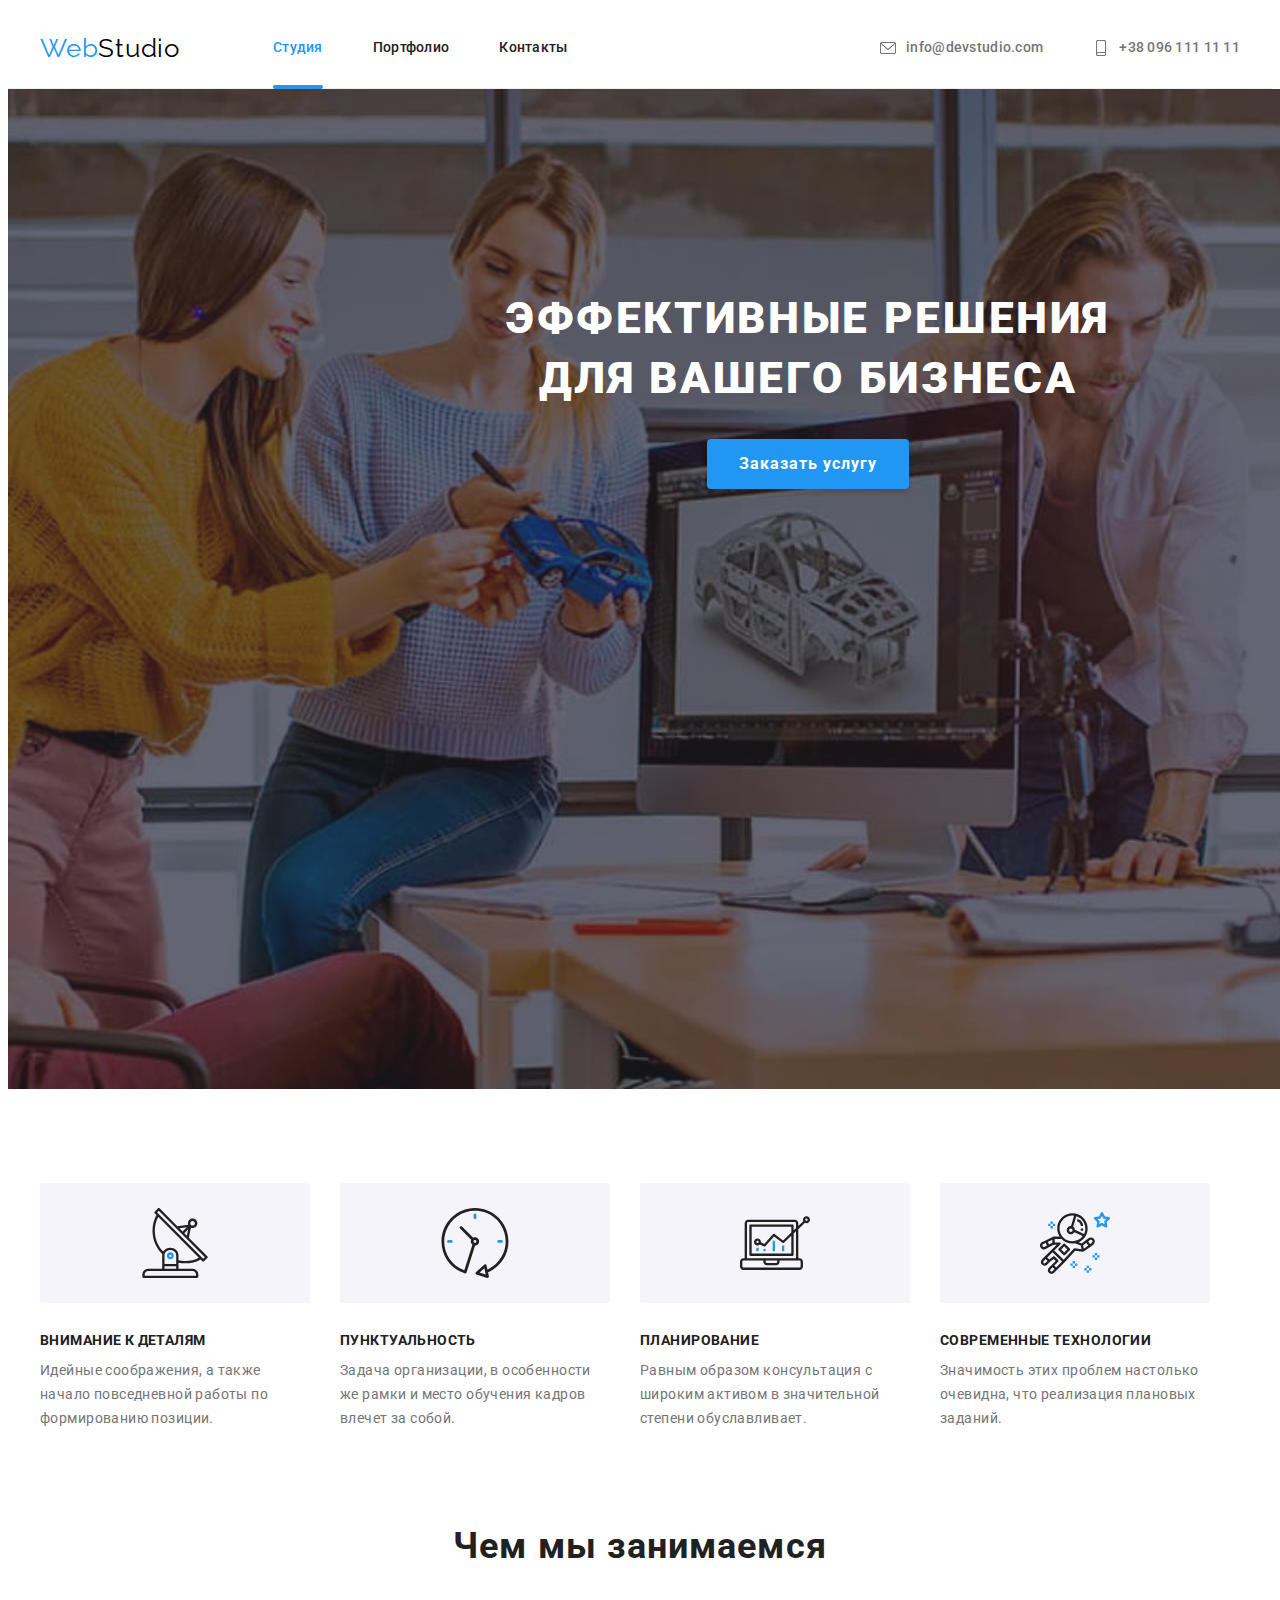
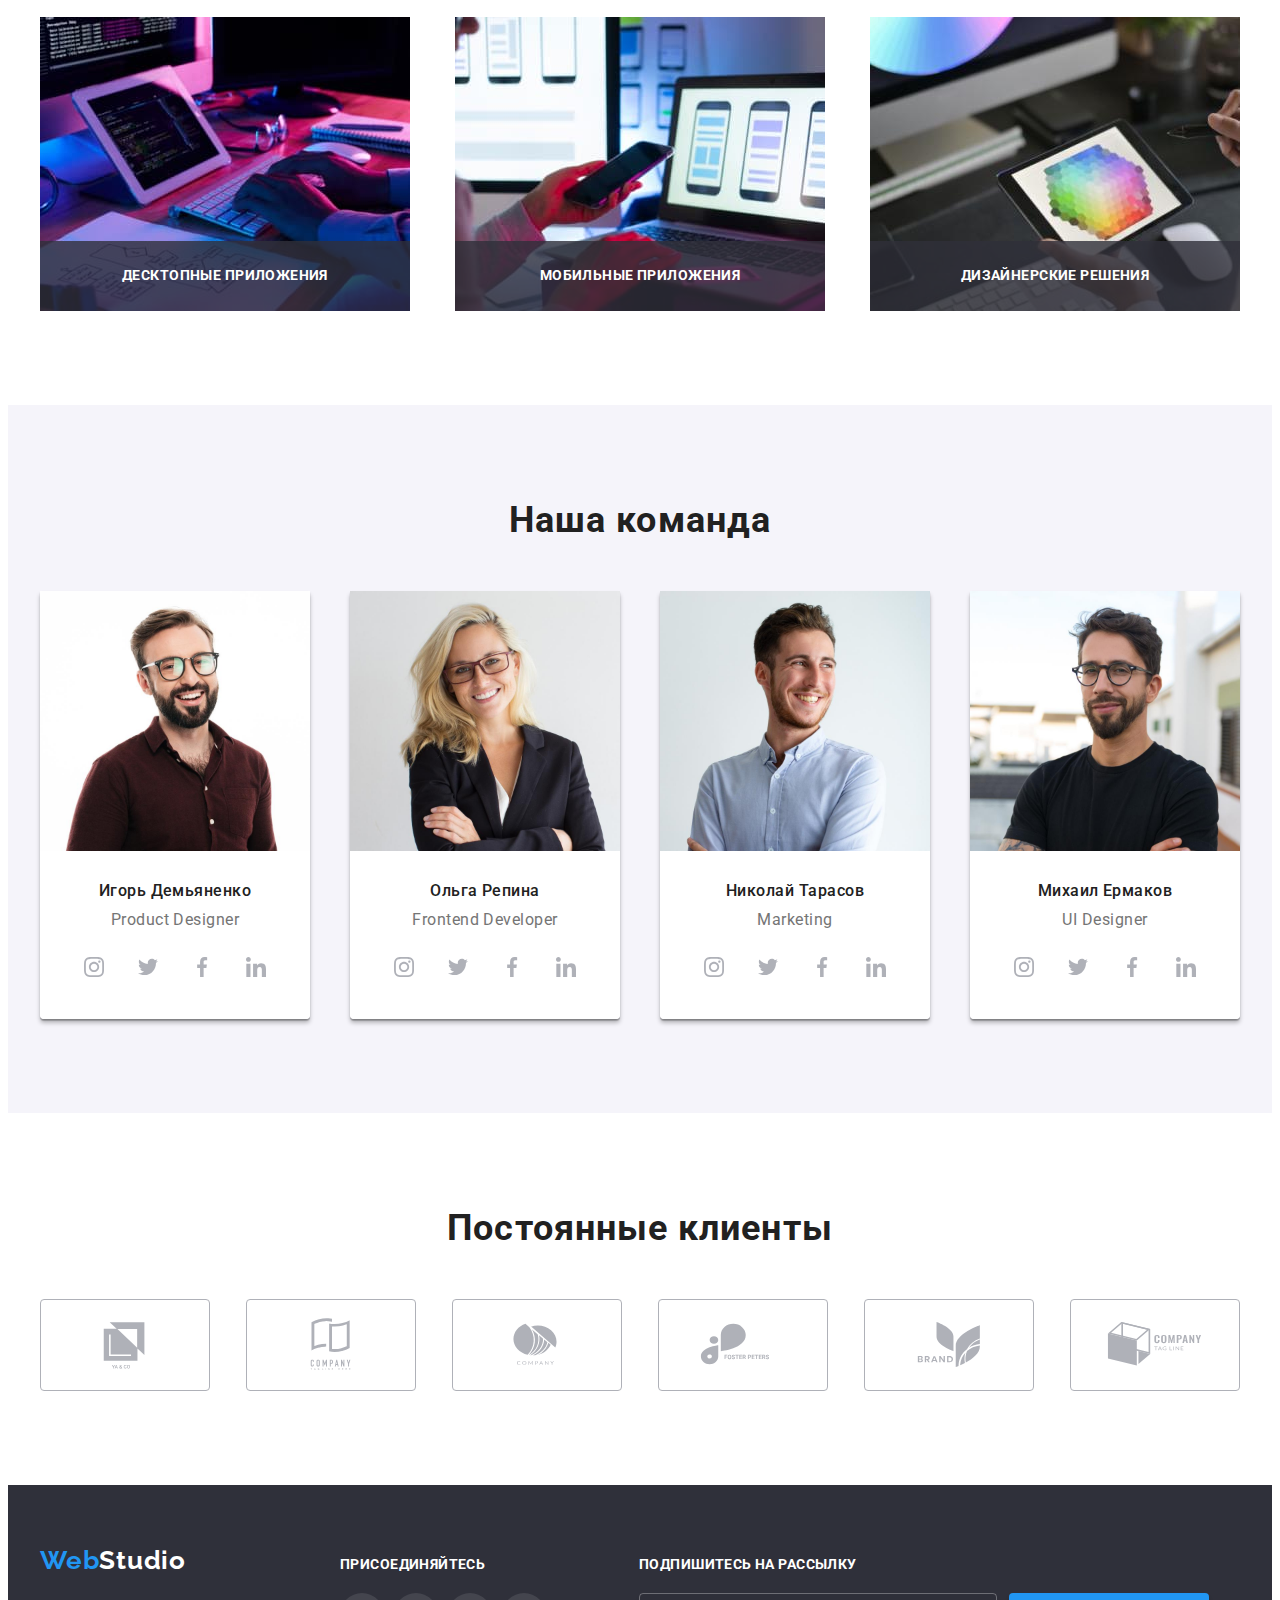
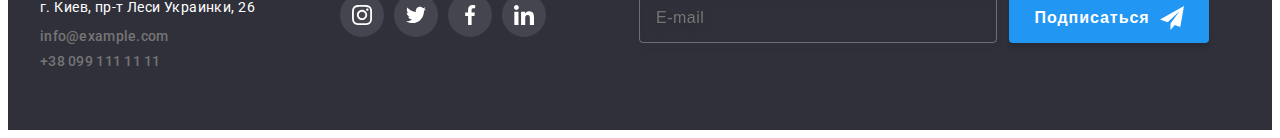
==== index.html @ f8061759 "додає БЕМ у модальне вікно" ====
<!DOCTYPE html>
<html lang="ru">

<head>
    <meta charset="UTF-8">
    <meta http-equiv="X-UA-Compatible" content="IE=edge">
    <meta name="viewport" content="width=device-width, initial-scale=1.0">
    <link rel="preconnect" href="https://fonts.googleapis.com">
    <link rel="preconnect" href="https://fonts.gstatic.com" crossorigin>
    <link
        href="https://fonts.googleapis.com/css2?family=Raleway:wght@700&family=Roboto:wght@400;500;700;900&display=swap"
        rel="stylesheet">
    <link rel="stylesheet" href="https://cdnjs.cloudflare.com/ajax/libs/modern-normalize/1.1.0/modern-normalize.min.css"
        integrity="sha512-wpPYUAdjBVSE4KJnH1VR1HeZfpl1ub8YT/NKx4PuQ5NmX2tKuGu6U/JRp5y+Y8XG2tV+wKQpNHVUX03MfMFn9Q=="
        crossorigin="anonymous" referrerpolicy="no-referrer" />
    <title>WebStudio</title>
    <link rel="stylesheet" href="./css/styles.css">
</head>

<body>
    <!-- header -->

    <header class="header">
        <div class="container header-menu">
            <a class="header__logo logo link" href="./index.html" lang="en"> <span class="header__logo-part">Web</span>Studio</a>
            <nav class="header-navigation">
                <ul class="header-navigation__list list">
                    <li class="header-navigation__item"><a class="link header-navigation__link header-navigation__curent" href="./index.html">Студия</a></li>
                    <li class="header-navigation__item"><a class="link header-navigation__link" href="./portfolio.html">Портфолио</a></li>
                    <li class="header-navigation__item"><a class="link header-navigation__link" href="">Контакты</a></li>
                </ul>
            </nav>
            <ul class="contacts list">
                <li class="header-navigation__item">
                    <a class="link contacts__number" href="mailto:info@devstudio.com">
                        <svg class="contacts__icon" width="16" height="12">
                            <use href="./images/icons/symbol-defs.svg#icon-envelope"></use>
                        </svg>
                        info@devstudio.com
                    </a>

                </li>
                <li class="header-navigation__item">
                    <a class="link contacts__number" href="tel:+380961111111">
                        <svg class="contacts__icon" width="16" height="26">
                            <use href="./images/icons/symbol-defs.svg#icon-smartphone"></use>
                        </svg>
                        +38 096 111 11 11
                    </a>
                </li>
            </ul>
        </div>
    </header>

    <!-- Main section -->

    <main>
        <section class="solutions">
            <div class="container">
                <h1 class="main-title">Эффективные решения для вашего бизнеса</h1>
                <button type="button" class="main-btn" data-modal-open>Заказать услугу</button>
            </div>
        </section>

        <!-- Advantages -->

        <section class="advantages section">
            <div class="container">
                <h2 class="visually-hidden">Наши преимущества</h2>
                <ul class="list advantages-list"">
                    <li class=" advantage-item">
                    <div class="icon-space">
                        <svg class="advantage-icon" width="70" height="70">
                            <use href="./images/icons/symbol-defs.svg#icon-antenna"></use>
                        </svg>
                    </div>
                    <h3 class="advantage-title">Внимание к деталям</h3>
                    <p class="advantage-text">Идейные соображения, а также начало повседневной работы по формированию
                        позиции.</p>
                    </li>
                    <li class="advantage-item">
                        <div class="icon-space">
                            <svg class="advantage-icon" width="70" height="70">
                                <use href="./images/icons/symbol-defs.svg#icon-clock"></use>
                            </svg>
                        </div>
                        <h3 class="advantage-title">Пунктуальность</h3>
                        <p class="advantage-text">Задача организации, в особенности же рамки и место обучения кадров
                            влечет за собой.</p>
                    </li>
                    <li class="advantage-item">
                        <div class="icon-space">
                            <svg class="advantage-icon" width="70" height="70">
                                <use href="./images/icons/symbol-defs.svg#icon-diagram"></use>
                            </svg>
                        </div>
                        <h3 class="advantage-title">Планирование</h3>
                        <p class="advantage-text">Равным образом консультация с широким активом в значительной степени
                            обуславливает.</p>
                    </li>
                    <li class="advantage-item">
                        <div class="icon-space">
                            <svg class="advantage-icon" width="70" height="70">
                                <use href="./images/icons/symbol-defs.svg#icon-astronaut"></use>
                            </svg>
                        </div>
                        <h3 class="advantage-title">Современные технологии</h3>
                        <p class="advantage-text">Значимость этих проблем настолько очевидна, что реализация плановых
                            заданий.</p>
                    </li>
                </ul>
            </div>
        </section>

        <!-- About us section -->

        <section class="about-us section">
            <div class="container">
                <h2 class="about-title">Чем мы занимаемся</h2>
                <ul class="about-collection list">
                    <li class="about-item"><img class="our-item" src="./images/work-1.jpg" alt="печатает на клавиатуре"
                            width="370" height="294">
                        <h2 class="about-solutions">Десктопные приложения</h2>
                    </li>
                    <li class="about-item"><img class="our-item" src="./images/work-2.jpg"
                            alt="ноутбук с изображениями смартфонов" width="370" height="294">
                        <h2 class="about-solutions">Мобильные приложения</h2>
                    </li>
                    <li class="about-item"><img class="our-item" src="./images/work-3.jpg"
                            alt="планшет с палитрой цветов" width="370" height="294">
                        <h2 class="about-solutions">Дизайнерские решения</h2>
                    </li>
                </ul>
            </div>
        </section>

        <!-- Our team section -->

        <section class="team-section section">
            <div class="container">
                <h2 class="team-title">Наша команда</h2>
                <ul class="list list-photos">
                    <li class="team-photo">
                        <img class="face" src="./images/person-1.jpg" alt="молодой парень" width="270" height="260">
                        <div class="team-info">
                            <h3 class="team-name">Игорь Демьяненко</h3>
                            <p class="team-duty" lang="en">Product Designer</p>
                            <ul class="masters-soc-list list">
                                <li class="masters-soc-item">
                                    <a href="" class="masters-soc-link link">
                                        <svg class="masters-soc-icon" width="20" height="20">
                                            <use href="./images/icons/symbol-defs.svg#icon-instagram"></use>
                                        </svg>
                                    </a>
                                </li>
                                <li class="masters-soc-item">
                                    <a href="" class="masters-soc-link link">
                                        <svg class="masters-soc-icon" width="20" height="20">
                                            <use href="./images/icons/symbol-defs.svg#icon-twitter"></use>
                                        </svg>
                                    </a>
                                </li>

                                <li class="masters-soc-item">
                                    <a href="" class="masters-soc-link link">
                                        <svg class="masters-soc-icon" width="20" height="20">
                                            <use href="./images/icons/symbol-defs.svg#icon-facebook"></use>
                                        </svg>
                                    </a>
                                </li>
                                <li class="masters-soc-item">
                                    <a href="" class="masters-soc-link link">
                                        <svg class="masters-soc-icon" width="20" height="20">
                                            <use href="./images/icons/symbol-defs.svg#icon-linkedin"></use>
                                        </svg>
                                    </a>
                                </li>
                            </ul>
                        </div>
                    </li>
                    <li class="team-photo">
                        <img class="face" src="./images/person-2.jpg" alt="красивая девушка" width="270" height="260">
                        <div class="team-info">
                            <h3 class="team-name">Ольга Репина</h3>
                            <p class="team-duty" lang="en">Frontend Developer</p>
                            <ul class="masters-soc-list list">
                                <li class="masters-soc-item">
                                    <a href="" class="masters-soc-link link">
                                        <svg class="masters-soc-icon" width="20" height="20">
                                            <use href="./images/icons/symbol-defs.svg#icon-instagram"></use>
                                        </svg>
                                    </a>
                                </li>
                                <li class="masters-soc-item">
                                    <a href="" class="masters-soc-link link">
                                        <svg class="masters-soc-icon" width="20" height="20">
                                            <use href="./images/icons/symbol-defs.svg#icon-twitter"></use>
                                        </svg>
                                    </a>
                                </li>

                                <li class="masters-soc-item">
                                    <a href="" class="masters-soc-link link">
                                        <svg class="masters-soc-icon" width="20" height="20">
                                            <use href="./images/icons/symbol-defs.svg#icon-facebook"></use>
                                        </svg>
                                    </a>
                                </li>
                                <li class="masters-soc-item">
                                    <a href="" class="masters-soc-link link">
                                        <svg class="masters-soc-icon" width="20" height="20">
                                            <use href="./images/icons/symbol-defs.svg#icon-linkedin"></use>
                                        </svg>
                                    </a>
                                </li>
                            </ul>
                        </div>
                    </li>
                    <li class="team-photo">
                        <img class="face" src="./images/person-3.jpg" alt="молодой мужчина" width="270" height="260">
                        <div class="team-info">
                            <h3 class="team-name">Николай Тарасов</h3>
                            <p class="team-duty" lang="en">Marketing</p>
                            <ul class="masters-soc-list list">
                                <li class="masters-soc-item">
                                    <a href="" class="masters-soc-link link">
                                        <svg class="masters-soc-icon" width="20" height="20">
                                            <use href="./images/icons/symbol-defs.svg#icon-instagram"></use>
                                        </svg>
                                    </a>
                                </li>
                                <li class="masters-soc-item">
                                    <a href="" class="masters-soc-link link">
                                        <svg class="masters-soc-icon" width="20" height="20">
                                            <use href="./images/icons/symbol-defs.svg#icon-twitter"></use>
                                        </svg>
                                    </a>
                                </li>

                                <li class="masters-soc-item">
                                    <a href="" class="masters-soc-link link">
                                        <svg class="masters-soc-icon" width="20" height="20">
                                            <use href="./images/icons/symbol-defs.svg#icon-facebook"></use>
                                        </svg>
                                    </a>
                                </li>
                                <li class="masters-soc-item">
                                    <a href="" class="masters-soc-link link">
                                        <svg class="masters-soc-icon" width="20" height="20">
                                            <use href="./images/icons/symbol-defs.svg#icon-linkedin"></use>
                                        </svg>
                                    </a>
                                </li>
                            </ul>
                        </div>
                    </li>
                    <li class="team-photo">
                        <img class="face" src="./images/person-4.jpg" alt="молодой мужчина" width="270" height="260">
                        <div class="team-info">
                            <h3 class="team-name">Михаил Ермаков</h3>
                            <p class="team-duty" lang="en">UI Designer</p>
                            <ul class="masters-soc-list list">
                                <li class="masters-soc-item">
                                    <a href="" class="masters-soc-link link">
                                        <svg class="masters-soc-icon" width="20" height="20">
                                            <use href="./images/icons/symbol-defs.svg#icon-instagram"></use>
                                        </svg>
                                    </a>
                                </li>
                                <li class="masters-soc-item">
                                    <a href="" class="masters-soc-link link">
                                        <svg class="masters-soc-icon" width="20" height="20">
                                            <use href="./images/icons/symbol-defs.svg#icon-twitter"></use>
                                        </svg>
                                    </a>
                                </li>
                                <li class="masters-soc-item">
                                    <a href="" class="masters-soc-link link">
                                        <svg class="masters-soc-icon" width="20" height="20">
                                            <use href="./images/icons/symbol-defs.svg#icon-facebook"></use>
                                        </svg>
                                    </a>
                                </li>
                                <li class="masters-soc-item">
                                    <a href="" class="masters-soc-link link">
                                        <svg class="masters-soc-icon" width="20" height="20">
                                            <use href="./images/icons/symbol-defs.svg#icon-linkedin"></use>
                                        </svg>
                                    </a>
                                </li>
                            </ul>
                        </div>
                    </li>
                </ul>
            </div>
        </section>

        <!-- Our clients section -->

        <section class="about-us constant-clients section">
            <div class="container">
                <h2 class="about-title">Постоянные клиенты</h2>
                <ul class="constant-clients-list list">
                    <li class="clients-title">
                        <a class="link clients-link" href=""">
                                <svg class=" clients-image" width="106" height="60">
                            <use href="./images/icons/symbol-defs.svg#icon-group"></use>
                            </svg>
                        </a>
                    </li>
                    <li class="clients-title">
                        <a class="link clients-link" href=""">
                                <svg class=" clients-image" width="106" height="60">
                            <use href="./images/icons/symbol-defs.svg#icon-group-1"></use>
                            </svg>
                        </a>
                    </li>
                    <li class="clients-title">
                        <a class="link clients-link" href=""">
                                <svg class=" clients-image" width="106" height="60">
                            <use href="./images/icons/symbol-defs.svg#icon-group-2"></use>
                            </svg>
                        </a>
                    </li>
                    <li class="clients-title">
                        <a class="link clients-link" href=""">
                                <svg class=" clients-image" width="106" height="60">
                            <use href="./images/icons/symbol-defs.svg#icon-group-3"></use>
                            </svg>
                        </a>
                    </li>
                    <li class="clients-title">
                        <a class="link clients-link" href=""">
                                <svg class=" clients-image" width="106" height="60">
                            <use href="./images/icons/symbol-defs.svg#icon-group-4"></use>
                            </svg>
                        </a>
                    </li>
                    <li class="clients-title">
                        <a class="link clients-link" href=""">
                                <svg class=" clients-image" width="106" height="60">
                            <use href="./images/icons/symbol-defs.svg#icon-group-5"></use>
                            </svg>
                        </a>
                    </li>
                </ul>
            </div>
        </section>
    </main>


    <!-- Footer section -->

    <footer class="footer">
        <div class="container footer-container">
            <div class="foter-content">
                <a class="footer-logo link" href="./index.html" lang="en"><span class="finish-logo">Web</span>Studio</a>
                <address>
                    <ul class="footer-list list">
                        <li class="footer-item"><a class="link footer-adress"
                                href="https://goo.gl/maps/DsNAAsV4b622n6gu9">г. Киев, пр-т Леси
                                Украинки, 26</a></li>
                        <li class="footer-item"><a class="link contacts__number"
                                href="mailto:info@example.com">info@example.com</a></li>
                        <li class="footer-item"><a class="link contacts__number" href="tel:+380991111111">+38 099 111 11 11</a>
                        </li>
                    </ul>
                </address>
            </div>
            <div class="footer-soc">
                <h2 class="join-us-logo">Присоединяйтесь</h2>
                <ul class="footer-soc-list list">
                    <li class="footer-soc-item">
                        <a href="" class="footer-soc-link link">
                            <svg class="footer-soc-icon" width="20" height="20">
                                <use href="./images/icons/symbol-defs.svg#icon-instagram"></use>
                            </svg>
                        </a>
                    </li>
                    <li class="footer-soc-item">
                        <a href="" class="footer-soc-link link">
                            <svg class="footer-soc-icon" width="20" height="20">
                                <use href="./images/icons/symbol-defs.svg#icon-twitter"></use>
                            </svg>
                        </a>
                    </li>
                    <li class="footer-soc-item">
                        <a href="" class="footer-soc-link link">
                            <svg class="footer-soc-icon" width="20" height="20">
                                <use href="./images/icons/symbol-defs.svg#icon-facebook"></use>
                            </svg>
                        </a>
                    </li>
                    <li class="footer-soc-item">
                        <a href="" class="footer-soc-link link">
                            <svg class="footer-soc-icon" width="20" height="20">
                                <use href="./images/icons/symbol-defs.svg#icon-linkedin"></use>
                            </svg>
                        </a>
                    </li>
                </ul>
            </div>

            <form class="form-footer footer-sub">
                <h2 class="join-us-logo">Подпишитесь на рассылку</h2>
                <div class="form-sub subscribe-block">
                    <input class="form-input-footer" type="email" name="mail" placeholder="E-mail" />
                    <button type="submit" class="subscribe-btn">
                        Подписаться
                        <svg class="icon-send" width="24" height="24">
                            <use href="./images/icons/symbol-defs.svg#icon-send"></use>
                        </svg>
                    </button>
                </div>
            </form>
        </div>
    </footer>

    <!-- Modal window -->

    <div class="backdrop is-hidden" data-modal>
        <div class="modal">
            <button type="modal" class="modal__button" data-modal-close>
                <svg class="icon-close" width="18" height="18">
                    <use href="./images/icons/symbol-defs.svg#icon-close"></use>
                </svg></button>

            <form class="form">
                <b class="form__appeal">Оставьте свои данные, мы вам перезвоним</b>
                <div class="form__field">
                    <label for="name">Имя</label>
                    <input class="form__input" type="text" name="name" id="name" />
                    <span class="form__icon">
                        <svg width="18" height="18">
                            <use href="./images/icons/symbol-defs.svg#icon-person"></use>
                        </svg>
                    </span>
                </div>
                <div class="form__field">
                    <label for="tel">Телефон</label>
                    <input class="form__input" type="tel" name="tel" id="tel" />
                    <span class="form__icon">
                        <svg width="18" height="18">
                            <use href="./images/icons/symbol-defs.svg#icon-phone"></use>
                        </svg>
                    </span>
                </div>
                <div class="form__field">
                    <label for="mail">Почта</label>
                    <input class="form__input" type="email" name="mail" id="mail" />
                    <span class="form__icon">
                        <svg width="18" height="18">
                            <use href="./images/icons/symbol-defs.svg#icon-email"></use>
                        </svg>
                    </span>
                </div>

                <div class="form__field">
                    <label for="comment">Комментарий</label>
                    <textarea class="form__comment" name="comment" id="comment" placeholder="Введите текст" cols="30"
                        rows="10"></textarea>
                </div>

                <div class="form__check">
                    <input type="checkbox" class="form__input-check visually-hidden" name="policy" id="modal-check" />
                    <label for="modal-check" class="form__check-text">
                        <span class="form__check-icon">
                            <svg width="16" height="15">
                                <use href="./images/icons/symbol-defs.svg#icon-check"></use>
                            </svg>
                        </span>Соглашаюсь с рассылкой и принимаю <a href="" class="form__accent link">Условия
                            договора</span>
                    </label>
                </div>

                <div class="form-btn">
                    <button class="subscribe-btn" type="submit">Отправить</button>
                </div>
            </form>
        </div>
    </div>

    <script src="./js/modal.js"></script>
</body>

</html>
---- css/styles.css ----
:root {
    --header-color: #212121;
    --text-color: #757575;
    --background-solutions-color: #2F303A;
    --footer-links-color: rgba(255, 255, 255, 0.6);
    --second-header-color: #FFFFFF;
    --accent-color: #2196F3;
    --team-background-color: #F5F4FA;
}

body {
    font-family: "Roboto", sans-serif;
    background-color: #FFFFFF;
}

html {
    box-sizing: border-box;
}

p,
h1,
h2,
h3,
h4,
h5,
h6 {
    margin: 0;
}

ul,
ol {
    padding: 0;
    margin: 0;
}

.container {
    width: 1200px;
    margin: 0 auto;
    padding-right: 15px;
    padding-left: 15px;
}

.list {
    list-style: none;
}

.link {
    text-decoration: none;
}

.visually-hidden {
    position: absolute;
    white-space: nowrap;
    width: 1px;
    height: 1px;
    overflow: hidden;
    border: 0;
    padding: 0;
    clip: rect(0 0 0 0);
    clip-path: inset(50%);
    margin: -1px;
}

/* ---header section--- */

.header {
    background-color: #FFFFFF;
    border-bottom: 1px solid #EEEEEE;
}

.header-contacts {
    display: flex;
    align-items: center;
    height: 16px;
    fill: var(--text-color);
    color: var(--text-color);
}

.contacts__icon {
    fill: currentColor;
    margin-right: 10px;
    height: 32px;
}

/* ----Header menu---- */

.header-menu {
    display: flex;
    align-items: center;
}

.header__logo {
    display: block;
    font-family: 'Raleway';
    font-size: 26px;
    line-height: 1.19;
    letter-spacing: 0.03em;
    color: #000000;
    margin-right: 93px;
}

.header__logo-part {
    color: var(--accent-color);
}

.header-navigation__list {
    display: flex;
}

.header-navigation__item {
    position: relative;
    display: flex;
}

.header-navigation__item+.header-navigation__item {
    margin-left: 50px;
}

.header-navigation {
    font-weight: 500;
    font-size: 14px;
    line-height: 1.14;
    letter-spacing: 0.02em;
    color: var (--header-color);
}

.header-navigation__link {
    display: block;
    font-weight: 500;
    font-size: 14px;
    line-height: 1.14;
    letter-spacing: 0.02em;
    color: var(--header-color);
    padding-top: 32px;
    padding-bottom: 32px;

    text-decoration: none;
    transition-duration: 250ms;
    transition-property: color;
    transition-timing-function: cubic-bezier(0.4, 0, 0.2, 1);
}

.header-navigation__curent::after {
    content: "";
    display: block;
    position: absolute;
    left: 0;
    bottom: -1px;
    width: 100%;
    height: 4px;
    border-radius: 2px;
    background: var(--accent-color);
}

.header-navigation__curent {
    color: var(--accent-color);
}

.contacts {
    display: flex;
    margin-left: auto;
}

.contacts__number {
    display: flex;
    justify-content: left;
    align-items: center;
    font-style: normal;
    font-weight: 500;
    font-size: 14px;
    line-height: 1.14;
    letter-spacing: 0.02em;
    color: var(--text-color);

    text-decoration: none;
    transition-duration: 250ms;
    transition-property: color;
    transition-timing-function: cubic-bezier(0.4, 0, 0.2, 1);
}

.header-navigation__link:hover,
.header-navigation__link:focus {
    color: var(--accent-color);
}

.contacts__number:hover,
.contacts__number:focus {
    color: var(--accent-color);
}

/* ----Main section------ */

.solutions {
    background-color: var(--background-solutions-color);
    text-align: center;
    padding-top: 200px;
    padding-bottom: 200px;
    width: 1600px;
    height: 600px;
    margin-left: auto;
    margin-right: auto;
    background-image: linear-gradient(rgba(47, 48, 58, 0.4), rgba(47, 48, 58, 0.4)), url(../images/solutions.jpg);
    background-repeat: no-repeat;
    background-position: center;
    background-size: cover;
}

.main-title {
    font-weight: 900;
    font-size: 44px;
    line-height: 1.36;
    letter-spacing: 0.06em;
    text-transform: uppercase;
    color: #FFFFFF;
    margin-bottom: 30px;
    margin-left: auto;
    margin-right: auto;
    width: 696px;
}

.main-btn {
    font-family: 'Roboto';
    font-weight: 700;
    font-size: 16px;
    line-height: 1.88;
    display: inline-block;
    align-items: center;
    text-align: center;
    cursor: pointer;
    letter-spacing: 0.06em;
    color: #FFFFFF;
    background-color: var(--accent-color);
    border-radius: 4px;
    padding: 10px 32px 10px 32px;
    min-width: 200px;
    box-shadow: 0px 4px 4px rgba(0, 0, 0, 0.15);
    border: transparent;
}

/* ---advantages section--- */

.icon-space {
    display: flex;
    align-items: center;
    justify-content: center;
    background-color: var(--team-background-color);
    width: 270px;
    height: 120px;
    margin-bottom: 30px;
    border-radius: 3px;
}

.section {
    padding-top: 94px;
    padding-bottom: 94px;
}

.advantages-list {
    display: flex;
}

.advantage-item {
    display: block;
    width: 270px;
}

.advantage-item+.advantage-item {
    margin-left: 30px;
}

.advantage-title {
    font-weight: 700;
    font-size: 14px;
    line-height: 1.14;
    letter-spacing: 0.03em;
    text-transform: uppercase;
    color: var(--header-color);
    margin-bottom: 10px;
}

.advantage-text {
    font-size: 14px;
    line-height: 1.71;
    letter-spacing: 0.03em;
    color: var(--text-color);
}

/* ---About us section--- */

.about-us {
    padding-top: 0;
}

.our-item {
    display: block;
}

.about-collection {
    display: flex;
    justify-content: space-between;
    align-items: center;
}

.about-title {
    font-weight: 700;
    font-size: 36px;
    line-height: 1.17;
    text-align: center;
    letter-spacing: 0.03em;
    color: var(--header-color);
    margin-bottom: 50px;
}

.about-item {
    position: relative;
    display: flex;
}

.about-solutions {
    position: absolute;
    display: flex;
    justify-content: center;
    align-items: center;
    bottom: 0;
    right: 0;
    width: 100%;
    height: 70px;

    background: rgba(47, 48, 58, 0.8);

    font-weight: 700;
    font-size: 14px;
    line-height: 1.14;
    text-align: center;
    letter-spacing: 0.03em;
    text-transform: uppercase;
    color: var(--second-header-color)
}

/* ---team section--- */

.masters-soc-list {
    display: flex;
    justify-content: center;
    margin-top: 16px;
}

.masters-soc-item+.masters-soc-item {
    margin-left: 10px;
}

.masters-soc-link {
    width: 44px;
    height: 44px;
    border-radius: 50%;
    display: flex;
    align-items: center;
    justify-content: center;
    color: #AFB1B8;
    transition-duration: 250ms;
    transition-property: color,
        background-color;
    transition-timing-function: cubic-bezier(0.4, 0, 0.2, 1);
}

.masters-soc-icon {
    display: flex;
    fill: currentColor;
}

.masters-soc-link:hover,
.masters-soc-link:focus {
    transition-property: color, background-color;
    background-color: var(--accent-color);
    color: #FFFFFF;
}

.face {
    display: block;
}

.list-photos {
    display: flex;
    justify-content: space-between;
}

.team-section {
    background-color: var(--team-background-color);
}

.team-info {
    background-color: #FFFFFF;
    border-radius: 0px 0px 4px 4px;
    padding-top: 30px;
    padding-bottom: 30px;
}

.team-photo {
    box-shadow: 0px 4px 4px rgba(0, 0, 0, 0.25),
        0px 1px 1px rgba(0, 0, 0, 0.14),
        0px 2px 1px rgba(0, 0, 0, 0.2);
    border-radius: 0px 0px 4px 4px;
}

.team-title {
    font-weight: 700;
    font-size: 36px;
    line-height: 1.17;
    text-align: center;
    letter-spacing: 0.03em;
    color: var(--header-color);
    margin-bottom: 50px;
}

.team-name {
    font-weight: 500;
    font-size: 16px;
    line-height: 1.19;
    text-align: center;
    letter-spacing: 0.03em;
    color: var(--header-color);
    margin-bottom: 10px;
}

.team-duty {
    font-size: 16px;
    line-height: 1.19;
    text-align: center;
    letter-spacing: 0.03em;
    color: var(--text-color);
}

.masters-soc-item+.masters-soc-item {
    margin-left: 10px;
}

/* --- Our clients section ---  */

.constant-clients {
    padding-top: 94px;
}

.constant-clients-list {
    display: flex;
    justify-content: space-between;
    align-items: center;
}

.clients-title {
    display: flex;
}

.clients-link {
    display: flex;
    width: 170px;
    height: 92px;
    justify-content: center;
    align-items: center;
    border: 1px solid #AFB1B8;
    box-sizing: border-box;
    border-radius: 4px;
    color: #AFB1B8;
    transition-duration: 250ms;
    transition-property: color, border;
    transition-timing-function: cubic-bezier(0.4, 0, 0.2, 1);
}

.clients-image {
    fill: currentColor;
    height: 92px;
}

.clients-link:hover,
.clients-link:focus {
    border-color: var(--accent-color);
    color: var(--accent-color);
}

/* ---Footer section--- */

.footer {
    background-color: var(--background-solutions-color);
    padding-top: 60px;
    padding-bottom: 60px;
}

.footer-logo {
    display: block;
}

.footer-container {
    display: flex;
    align-items: baseline;
}


.footer-list {
    display: block;
}

.footer-item+.footer-item {
    margin-top: 9px;
}

.footer-logo {
    font-family: 'Raleway';
    font-style: normal;
    font-weight: 700;
    font-size: 26px;
    line-height: 1.19;
    letter-spacing: 0.03em;
    color: var(--second-header-color);

    display: block;
    margin-bottom: 20px;
}


.finish-logo {
    color: var(--accent-color);
}

.footer-adress {
    font-family: 'Roboto';
    font-style: normal;
    font-weight: 400;
    font-size: 14px;
    line-height: 1.71;
    letter-spacing: 0.03em;
    color: var(--second-header-color);
}

.join-us-logo {
    font-weight: 700;
    font-size: 14px;
    line-height: 1.14;
    letter-spacing: 0.03em;
    text-transform: uppercase;
    color: #FFFFFF;
    margin-bottom: 20px;
}

.footer-soc-list {
    display: flex;
    justify-content: left;
}

.footer-content,
.footer-soc,
.footer-sub {
    box-sizing: content-box;
}

.footer-soc {
    margin-right: 93px;
    margin-left: 85px;
}

.footer-soc-item+.footer-soc-item {
    margin-left: 10px;
}

.footer-soc-link {
    width: 44px;
    height: 44px;
    border-radius: 50%;
    display: flex;
    align-items: center;
    justify-content: center;
    color: #FFFFFF;
    background-color: rgba(255, 255, 255, 0.1);
    transition-duration: 250ms;
    transition-property: background-color;
    transition-timing-function: cubic-bezier(0.4, 0, 0.2, 1);
}

.footer-soc-icon {
    fill: currentColor;
}

.footer-soc-link:hover,
.footer-soc-link:focus {
    background-color: var(--accent-color);
}

/* ----Portfolio----- */

/* ---Buttons----- */

.btn {
    font-family: inherit;
    font-weight: 500;
    font-size: 16px;
    line-height: 1.62;
    text-align: center;
    display: inline-block;
    letter-spacing: 0.03em;
    background: var(--team-background-color);
    cursor: pointer;
    color: #212121;
    background-color: rgba(245, 244, 250, 1);
    border-radius: 4px;
    padding: 6px 22px;
    border: transparent;

    transition-duration: 250ms;
    transition-property: color, background-color, box-shadow;
    transition-timing-function: cubic-bezier(0.4, 0, 0.2, 1);
}


.btn:hover,
.btn:focus {
    background-color: var(--accent-color);
    color: #FFFFFF;
    box-shadow: 0px 3px 1px rgba(0, 0, 0, 0.1),
        0px 1px 2px rgba(0, 0, 0, 0.08),
        0px 2px 2px rgba(0, 0, 0, 0.12);
}

/* ---Subscribe-block--- */

.subscribe-block {
    display: flex;
}

.form-input-footer {
    font-weight: 400;
    font-size: 16px;
    line-height: 1.25;
    letter-spacing: 0.03em;

    display: flex;
    align-items: center;
    width: 358px;
    height: 50px;
    margin-right: 12px;
    padding-left: 16px;

    color: rgba(255, 255, 255, 0.6);
    background-color: transparent;
    border: 1px solid rgba(255, 255, 255, 0.3);
    box-sizing: border-box;
    filter: drop-shadow(0px 4px 4px rgba(0, 0, 0, 0.15));
    border-radius: 4px;
}

.form-input-footer:focus-within {
    outline: transparent
}

.subscribe-btn {
    width: 200px;
    height: 50px;

    font-weight: 700;
    font-size: 16px;
    line-height: 1.88;
    letter-spacing: 0.06em;

    display: flex;
    align-items: center;
    text-align: center;
    justify-content: center;
    
    color: #FFFFFF;
    background: #2196F3;
    box-shadow: 0px 4px 4px rgba(0, 0, 0, 0.15);
    border-radius: 4px;
    border: transparent;
    cursor: pointer;
}

.icon-send {
    display: flex;
    margin-left: 10px;
}

/* -----Modal-window----- */

.backdrop {
    position: fixed;
    width: 100%;
    height: 100%;
    top: 0;
    left: 0;

    background-color: rgba(0, 0, 0, 0.2);
    transition-property: opacity;
    transition-duration: 250ms;
    transition-timing-function: cubic-bezier(0.4, 0, 0.2, 1);
}

.backdrop.is-hidden {
    opacity: 0;
    pointer-events: none;
}

.modal {
    position: absolute;
    top: 50%;
    left: 50%;
    transform: translate(-50%, -50%);

    width: 528px;
    height: 581px;

    background: #FFFFFF;
    box-shadow: 0px 1px 3px rgba(0, 0, 0, 0.12),
        0px 1px 1px rgba(0, 0, 0, 0.14),
        0px 2px 1px rgba(0, 0, 0, 0.2);
    border-radius: 4px;
}

.modal__button {
    position: absolute;
    top: 0;
    right: 0;
    width: 30px;
    height: 30px;
    border-radius: 50%;
    transform: translate(-8px, 8px);
    border: 1px solid rgba(0, 0, 0, 0.1);
    background: #FFFFFF;
    display: flex;
    justify-content: center;
    align-items: center;
    cursor: pointer;
    transition-duration: 250ms;
    transition-property: fill;
    transition-timing-function: cubic-bezier(0.4, 0, 0.2, 1);
}

.modal__button:focus,
.modal__button:hover {
    fill: var(--accent-color);
}

textarea {
    resize: none;
}

.form__appeal {
    display: flex;
    margin: 0 0 12px 0;

    font-weight: 700;
    font-size: 20px;
    line-height: 1.15;
    text-align: center;
    letter-spacing: 0.03em;
    color: var(--header-color);
}

.form {
    padding: 40px;
}

.form__field {
    display: flex;
    flex-direction: column;
    transition-duration: 250ms;
    transition-property: fill;
    transition-timing-function: cubic-bezier(0.4, 0, 0.2, 1);
}

.form__field+.form__field {
    margin-top: 12px;
}

.form__input {
    margin: 0;
    padding: 12px 16px 12px 40px;
    border: 1px solid rgba(33, 33, 33, 0.2);
    box-sizing: border-box;
    border-radius: 4px;
    height: 40px;
    transition-duration: 250ms;
    transition-property: border;
    transition-timing-function: cubic-bezier(0.4, 0, 0.2, 1);
}

.form__field:focus-within {
    fill: var(--accent-color);
}

.form__input:focus-within {
    border: 1px solid rgba(33, 150, 243, 1);
    outline: transparent;
}


.form__comment {
    border: 1px solid rgba(33, 33, 33, 0.2);
    box-sizing: border-box;
    border-radius: 4px;
    height: 120px;
    padding: 12px 16px;
    transition-duration: 250ms;
    transition-property: border;
    transition-timing-function: cubic-bezier(0.4, 0, 0.2, 1);
}

.form__comment:focus-within {
    border: 1px solid rgba(33, 150, 243, 1);
    outline: transparent;
}

.form__field {
    position: relative;
}

.form__icon {
    position: absolute;
    bottom: 0;
    left: 0;
    display: inline-block;
    width: 18px;
    height: 18px;
    transform: translateY(-11px) translateX(12px);
}

.form__comment {
    font-weight: 400;
    font-size: 12px;
    line-height: 14px;
    letter-spacing: 0.01em;
}

.form__comment::placeholder {
    color: rgba(117, 117, 117, 0.5);
}

.form__field label {
    margin-bottom: 4px;
    font-weight: 400;
    font-size: 12px;
    line-height: 1.17;
    letter-spacing: 0.01em;
    color: var(--text-color);
}

.form__check {
    display: flex;
    margin-top: 20px;
    height: 24px;
    margin-bottom: 30px;
    justify-content: center;
}

.form__check-text {
    display: flex;
    align-items: center;
    color: #555555;

    font-weight: 400;
    font-size: 14px;
    line-height: 1.71px;
    letter-spacing: 0.03em;
    color: #757575;
}

.form__check-text span {
    width: 16px;
    height: 15px;
    border: 2px solid #303030;
    border-radius: 2px;
    display: flex;
    margin-right: 5px;
    transition-duration: 250ms;
    transition-property: border background-color;
    transition-timing-function: cubic-bezier(0.4, 0, 0.2, 1);
}

.form__check-icon {
    fill: #ffffff;
}

.form__input-check:checked+.form__check-text span {
    background-color: var(--accent-color);
    border: 1px solid var(--accent-color);
}

.form__accent {
    display: block;
    padding-left: 3px;
    text-decoration: none;
    text-decoration-line: underline;
    color: var(--accent-color);
}

.form-btn {
    display: flex;
    justify-content: center;
}

/* ----Projects----- */

.buttons {
    display: flex;
    justify-content: center;
    margin-bottom: 50px;
}

.button-item+.button-item {
    margin-left: 8px;
}

.photo-item {
    display: block;
}

.projects-descriptions-list {
    display: flex;
    flex-wrap: wrap;
}

.project {
    display: block;
    margin-right: 30px;
    margin-bottom: 30px;
    box-sizing: content-box;
    transition-duration: 250ms;
    transition-property: box-shadow;
    transition-timing-function: cubic-bezier(0.4, 0, 0.2, 1);
}

.project-description-block {
    border-right: 1px solid #EEEEEE;
    border-bottom: 1px solid #EEEEEE;
    border-left: 1px solid #EEEEEE;
    padding-top: 20px;
    padding-left: 24px;
    padding-bottom: 20px;
    padding-right: 24px;
}

.project:hover {
    box-shadow: 0px 1px 1px rgba(0, 0, 0, 0.12),
        0px 4px 4px rgba(0, 0, 0, 0.06),
        1px 4px 6px rgba(0, 0, 0, 0.16);
}

.project:nth-child(3n+3) {
    margin-right: 0;
}

.project:nth-last-child(-n + 3) {
    margin-bottom: 0;
}

.projects-name {
    font-weight: 700;
    font-size: 18px;
    line-height: 2;
    letter-spacing: 0.06em;
    color: var(--header-color);
}

.projects-tipe {
    font-size: 16px;
    line-height: 1.88;
    letter-spacing: 0.03em;
    color: var(--text-color);
    margin-top: 4px;
}

.product-thumb {
    position: relative;
    overflow-x: hidden;
    overflow-y: hidden;
}

.products-cover-text {
    position: absolute;

    transition-duration: 250ms;
    transition-property: transform;
    transition-timing-function: cubic-bezier(0.4, 0, 0.2, 1);

    display: flex;
    padding: 63px 24px;

    width: 100%;
    height: 100%;

    font-weight: 400;
    font-size: 18px;
    line-height: 1.56;
    letter-spacing: 0.03em;
    color: #FFFFFF;
    background: rgba(33, 150, 243, 0.9);
}

.project:hover .products-cover-text {
    transform: translateY(-100%);
}

.project-item:focus .products-cover-text {
    transform: translateY(-100%);
}
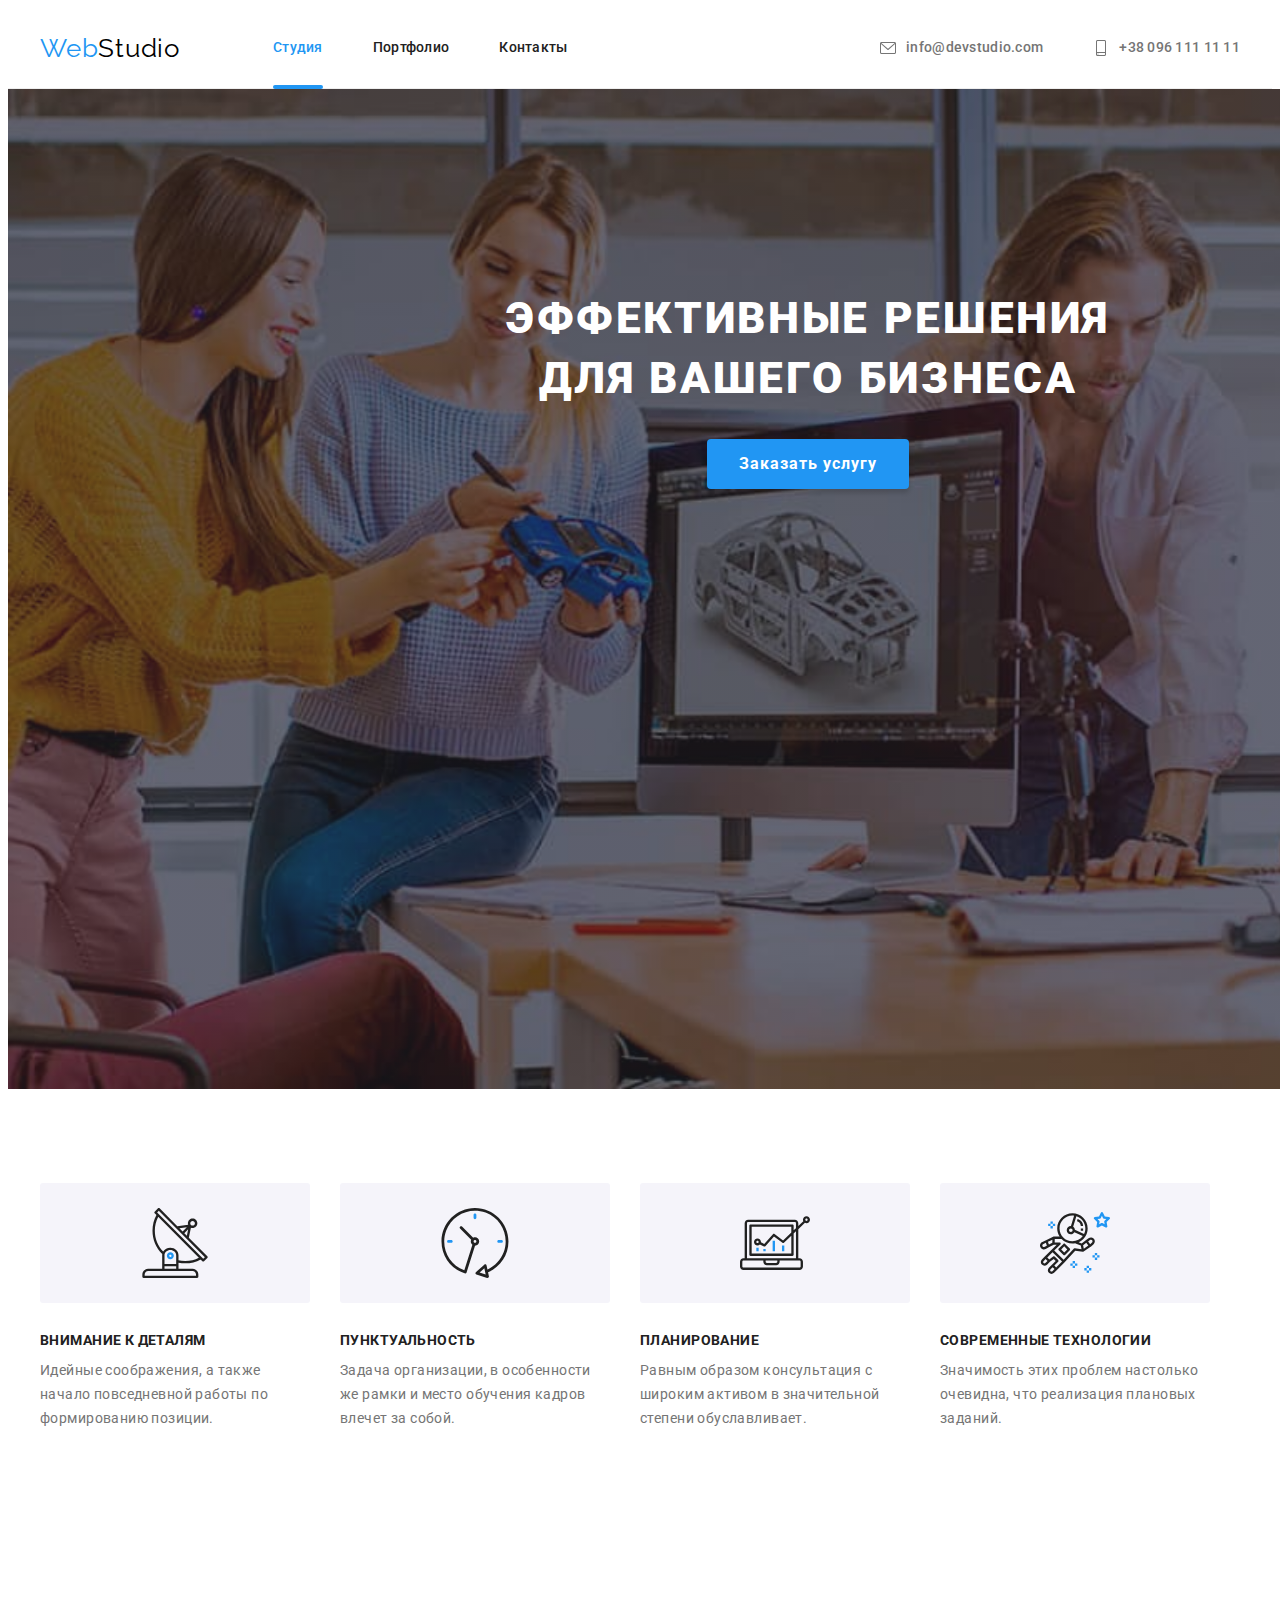
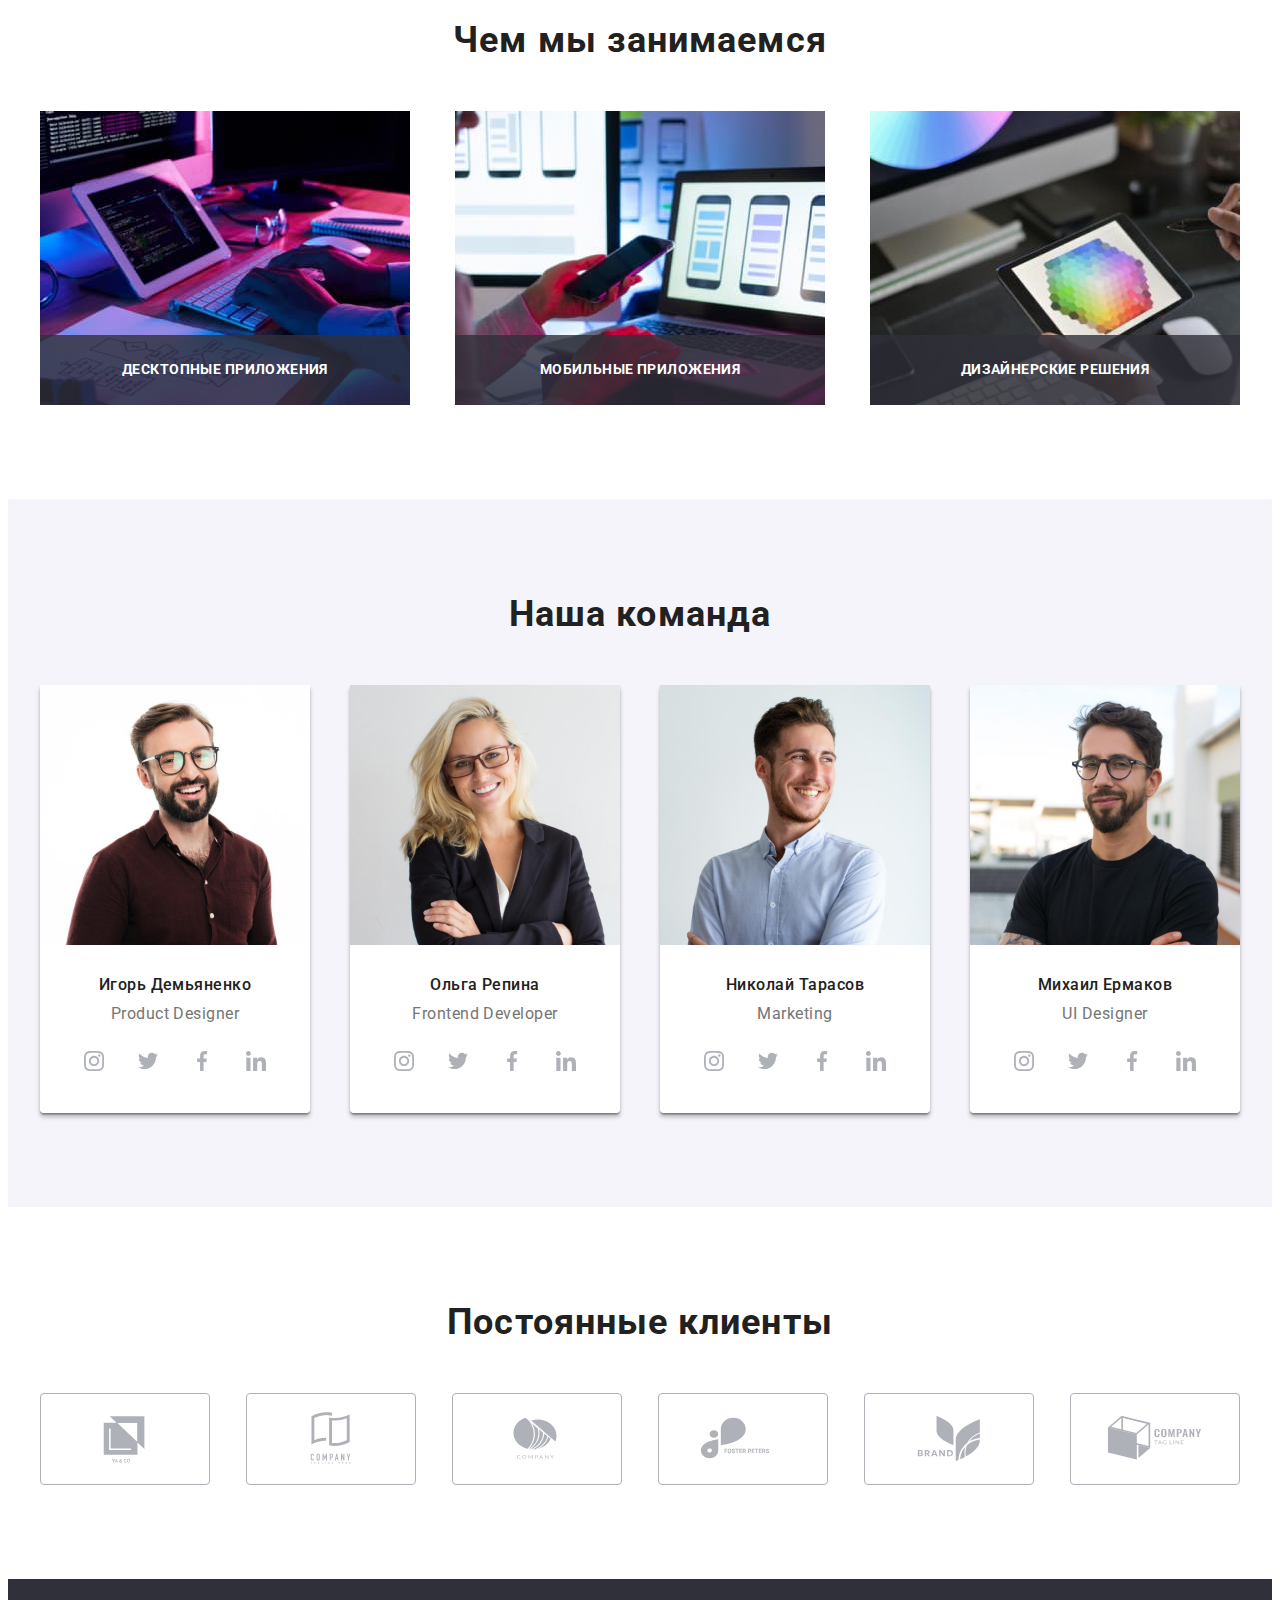
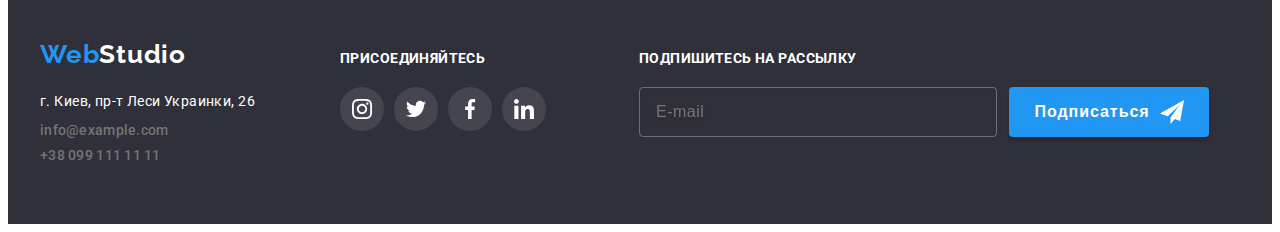
==== commit a12cea50: "додає файли scss" ====
--- a/index.html
+++ b/index.html
@@ -15,6 +15,7 @@
         crossorigin="anonymous" referrerpolicy="no-referrer" />
     <title>WebStudio</title>
     <link rel="stylesheet" href="./css/styles.css">
+    <link rel="stylesheet" href="./css/main.min.css">
 </head>
 
 <body>
@@ -139,38 +140,40 @@
         <section class="team-section section">
             <div class="container">
                 <h2 class="team-title">Наша команда</h2>
-                <ul class="list list-photos">
-                    <li class="team-photo">
+
+                <ul class="list team-list">
+
+                    <li class="team-list__photo">
                         <img class="face" src="./images/person-1.jpg" alt="молодой парень" width="270" height="260">
-                        <div class="team-info">
-                            <h3 class="team-name">Игорь Демьяненко</h3>
-                            <p class="team-duty" lang="en">Product Designer</p>
-                            <ul class="masters-soc-list list">
-                                <li class="masters-soc-item">
-                                    <a href="" class="masters-soc-link link">
-                                        <svg class="masters-soc-icon" width="20" height="20">
+                        <div class="team-card">
+                            <h3 class="team-card__name">Игорь Демьяненко</h3>
+                            <p class="team-card__duty" lang="en">Product Designer</p>
+                            <ul class="soc-list list">
+                                <li class="soc-list__item">
+                                    <a href="" class="soc-list__link link">
+                                        <svg class="soc-list__icon" width="20" height="20">
                                             <use href="./images/icons/symbol-defs.svg#icon-instagram"></use>
                                         </svg>
                                     </a>
                                 </li>
-                                <li class="masters-soc-item">
-                                    <a href="" class="masters-soc-link link">
-                                        <svg class="masters-soc-icon" width="20" height="20">
+                                <li class="soc-list__item">
+                                    <a href="" class="soc-list__link link">
+                                        <svg class="soc-list__icon" width="20" height="20">
                                             <use href="./images/icons/symbol-defs.svg#icon-twitter"></use>
                                         </svg>
                                     </a>
                                 </li>
 
-                                <li class="masters-soc-item">
-                                    <a href="" class="masters-soc-link link">
-                                        <svg class="masters-soc-icon" width="20" height="20">
+                                <li class="soc-list__item">
+                                    <a href="" class="soc-list__link link">
+                                        <svg class="soc-list__icon" width="20" height="20">
                                             <use href="./images/icons/symbol-defs.svg#icon-facebook"></use>
                                         </svg>
                                     </a>
                                 </li>
-                                <li class="masters-soc-item">
-                                    <a href="" class="masters-soc-link link">
-                                        <svg class="masters-soc-icon" width="20" height="20">
+                                <li class="soc-list__item">
+                                    <a href="" class="soc-list__link link">
+                                        <svg class="soc-list__icon" width="20" height="20">
                                             <use href="./images/icons/symbol-defs.svg#icon-linkedin"></use>
                                         </svg>
                                     </a>
@@ -178,37 +181,37 @@
                             </ul>
                         </div>
                     </li>
-                    <li class="team-photo">
+                    <li class="team-list__photo">
                         <img class="face" src="./images/person-2.jpg" alt="красивая девушка" width="270" height="260">
-                        <div class="team-info">
-                            <h3 class="team-name">Ольга Репина</h3>
-                            <p class="team-duty" lang="en">Frontend Developer</p>
-                            <ul class="masters-soc-list list">
-                                <li class="masters-soc-item">
-                                    <a href="" class="masters-soc-link link">
-                                        <svg class="masters-soc-icon" width="20" height="20">
+                        <div class="team-card">
+                            <h3 class="team-card__name">Ольга Репина</h3>
+                            <p class="team-card__duty" lang="en">Frontend Developer</p>
+                            <ul class="soc-list list">
+                                <li class="soc-list__item">
+                                    <a href="" class="soc-list__link link">
+                                        <svg class="soc-list__icon" width="20" height="20">
                                             <use href="./images/icons/symbol-defs.svg#icon-instagram"></use>
                                         </svg>
                                     </a>
                                 </li>
-                                <li class="masters-soc-item">
-                                    <a href="" class="masters-soc-link link">
-                                        <svg class="masters-soc-icon" width="20" height="20">
+                                <li class="soc-list__item">
+                                    <a href="" class="soc-list__link link">
+                                        <svg class="soc-list__icon" width="20" height="20">
                                             <use href="./images/icons/symbol-defs.svg#icon-twitter"></use>
                                         </svg>
                                     </a>
                                 </li>
 
-                                <li class="masters-soc-item">
-                                    <a href="" class="masters-soc-link link">
-                                        <svg class="masters-soc-icon" width="20" height="20">
+                                <li class="soc-list__item">
+                                    <a href="" class="soc-list__link link">
+                                        <svg class="soc-list__icon" width="20" height="20">
                                             <use href="./images/icons/symbol-defs.svg#icon-facebook"></use>
                                         </svg>
                                     </a>
                                 </li>
-                                <li class="masters-soc-item">
-                                    <a href="" class="masters-soc-link link">
-                                        <svg class="masters-soc-icon" width="20" height="20">
+                                <li class="soc-list__item">
+                                    <a href="" class="soc-list__link link">
+                                        <svg class="soc-list__icon" width="20" height="20">
                                             <use href="./images/icons/symbol-defs.svg#icon-linkedin"></use>
                                         </svg>
                                     </a>
@@ -216,37 +219,37 @@
                             </ul>
                         </div>
                     </li>
-                    <li class="team-photo">
+                    <li class="team-list__photo">
                         <img class="face" src="./images/person-3.jpg" alt="молодой мужчина" width="270" height="260">
-                        <div class="team-info">
-                            <h3 class="team-name">Николай Тарасов</h3>
-                            <p class="team-duty" lang="en">Marketing</p>
-                            <ul class="masters-soc-list list">
-                                <li class="masters-soc-item">
-                                    <a href="" class="masters-soc-link link">
-                                        <svg class="masters-soc-icon" width="20" height="20">
+                        <div class="team-card">
+                            <h3 class="team-card__name">Николай Тарасов</h3>
+                            <p class="team-card__duty" lang="en">Marketing</p>
+                            <ul class="soc-list list">
+                                <li class="soc-list__item">
+                                    <a href="" class="soc-list__link link">
+                                        <svg class="soc-list__icon" width="20" height="20">
                                             <use href="./images/icons/symbol-defs.svg#icon-instagram"></use>
                                         </svg>
                                     </a>
                                 </li>
-                                <li class="masters-soc-item">
-                                    <a href="" class="masters-soc-link link">
-                                        <svg class="masters-soc-icon" width="20" height="20">
+                                <li class="soc-list__item">
+                                    <a href="" class="soc-list__link link">
+                                        <svg class="soc-list__icon" width="20" height="20">
                                             <use href="./images/icons/symbol-defs.svg#icon-twitter"></use>
                                         </svg>
                                     </a>
                                 </li>
 
-                                <li class="masters-soc-item">
-                                    <a href="" class="masters-soc-link link">
-                                        <svg class="masters-soc-icon" width="20" height="20">
+                                <li class="soc-list__item">
+                                    <a href="" class="soc-list__link link">
+                                        <svg class="soc-list__icon" width="20" height="20">
                                             <use href="./images/icons/symbol-defs.svg#icon-facebook"></use>
                                         </svg>
                                     </a>
                                 </li>
-                                <li class="masters-soc-item">
-                                    <a href="" class="masters-soc-link link">
-                                        <svg class="masters-soc-icon" width="20" height="20">
+                                <li class="soc-list__item">
+                                    <a href="" class="soc-list__link link">
+                                        <svg class="soc-list__icon" width="20" height="20">
                                             <use href="./images/icons/symbol-defs.svg#icon-linkedin"></use>
                                         </svg>
                                     </a>
@@ -254,36 +257,36 @@
                             </ul>
                         </div>
                     </li>
-                    <li class="team-photo">
+                    <li class="team-list__photo">
                         <img class="face" src="./images/person-4.jpg" alt="молодой мужчина" width="270" height="260">
-                        <div class="team-info">
-                            <h3 class="team-name">Михаил Ермаков</h3>
-                            <p class="team-duty" lang="en">UI Designer</p>
-                            <ul class="masters-soc-list list">
-                                <li class="masters-soc-item">
-                                    <a href="" class="masters-soc-link link">
-                                        <svg class="masters-soc-icon" width="20" height="20">
+                        <div class="team-card">
+                            <h3 class="team-card__name">Михаил Ермаков</h3>
+                            <p class="team-card__duty" lang="en">UI Designer</p>
+                            <ul class="soc-list list">
+                                <li class="soc-list__item">
+                                    <a href="" class="soc-list__link link">
+                                        <svg class="soc-list__icon" width="20" height="20">
                                             <use href="./images/icons/symbol-defs.svg#icon-instagram"></use>
                                         </svg>
                                     </a>
                                 </li>
-                                <li class="masters-soc-item">
-                                    <a href="" class="masters-soc-link link">
-                                        <svg class="masters-soc-icon" width="20" height="20">
+                                <li class="soc-list__item">
+                                    <a href="" class="soc-list__link link">
+                                        <svg class="soc-list__icon" width="20" height="20">
                                             <use href="./images/icons/symbol-defs.svg#icon-twitter"></use>
                                         </svg>
                                     </a>
                                 </li>
-                                <li class="masters-soc-item">
-                                    <a href="" class="masters-soc-link link">
-                                        <svg class="masters-soc-icon" width="20" height="20">
+                                <li class="soc-list__item">
+                                    <a href="" class="soc-list__link link">
+                                        <svg class="soc-list__icon" width="20" height="20">
                                             <use href="./images/icons/symbol-defs.svg#icon-facebook"></use>
                                         </svg>
                                     </a>
                                 </li>
-                                <li class="masters-soc-item">
-                                    <a href="" class="masters-soc-link link">
-                                        <svg class="masters-soc-icon" width="20" height="20">
+                                <li class="soc-list__item">
+                                    <a href="" class="soc-list__link link">
+                                        <svg class="soc-list__icon" width="20" height="20">
                                             <use href="./images/icons/symbol-defs.svg#icon-linkedin"></use>
                                         </svg>
                                     </a>
@@ -302,42 +305,42 @@
                 <h2 class="about-title">Постоянные клиенты</h2>
                 <ul class="constant-clients-list list">
                     <li class="clients-title">
-                        <a class="link clients-link" href=""">
+                        <a class="link clients-link" href="">
                                 <svg class=" clients-image" width="106" height="60">
                             <use href="./images/icons/symbol-defs.svg#icon-group"></use>
                             </svg>
                         </a>
                     </li>
                     <li class="clients-title">
-                        <a class="link clients-link" href=""">
+                        <a class="link clients-link" href="">
                                 <svg class=" clients-image" width="106" height="60">
                             <use href="./images/icons/symbol-defs.svg#icon-group-1"></use>
                             </svg>
                         </a>
                     </li>
                     <li class="clients-title">
-                        <a class="link clients-link" href=""">
+                        <a class="link clients-link" href="">
                                 <svg class=" clients-image" width="106" height="60">
                             <use href="./images/icons/symbol-defs.svg#icon-group-2"></use>
                             </svg>
                         </a>
                     </li>
                     <li class="clients-title">
-                        <a class="link clients-link" href=""">
+                        <a class="link clients-link" href="">
                                 <svg class=" clients-image" width="106" height="60">
                             <use href="./images/icons/symbol-defs.svg#icon-group-3"></use>
                             </svg>
                         </a>
                     </li>
                     <li class="clients-title">
-                        <a class="link clients-link" href=""">
+                        <a class="link clients-link" href="">
                                 <svg class=" clients-image" width="106" height="60">
                             <use href="./images/icons/symbol-defs.svg#icon-group-4"></use>
                             </svg>
                         </a>
                     </li>
                     <li class="clients-title">
-                        <a class="link clients-link" href=""">
+                        <a class="link clients-link" href="">
                                 <svg class=" clients-image" width="106" height="60">
                             <use href="./images/icons/symbol-defs.svg#icon-group-5"></use>
                             </svg>
--- a/css/styles.css
+++ b/css/styles.css
@@ -1,1001 +1,21 @@
-:root {
-    --header-color: #212121;
-    --text-color: #757575;
-    --background-solutions-color: #2F303A;
-    --footer-links-color: rgba(255, 255, 255, 0.6);
-    --second-header-color: #FFFFFF;
-    --accent-color: #2196F3;
-    --team-background-color: #F5F4FA;
-}
 
-body {
-    font-family: "Roboto", sans-serif;
-    background-color: #FFFFFF;
-}
 
-html {
-    box-sizing: border-box;
-}
 
-p,
-h1,
-h2,
-h3,
-h4,
-h5,
-h6 {
-    margin: 0;
-}
 
-ul,
-ol {
-    padding: 0;
-    margin: 0;
-}
-
-.container {
-    width: 1200px;
-    margin: 0 auto;
-    padding-right: 15px;
-    padding-left: 15px;
-}
-
-.list {
-    list-style: none;
-}
-
-.link {
-    text-decoration: none;
-}
-
-.visually-hidden {
-    position: absolute;
-    white-space: nowrap;
-    width: 1px;
-    height: 1px;
-    overflow: hidden;
-    border: 0;
-    padding: 0;
-    clip: rect(0 0 0 0);
-    clip-path: inset(50%);
-    margin: -1px;
-}
-
-/* ---header section--- */
-
-.header {
-    background-color: #FFFFFF;
-    border-bottom: 1px solid #EEEEEE;
-}
-
-.header-contacts {
-    display: flex;
-    align-items: center;
-    height: 16px;
-    fill: var(--text-color);
-    color: var(--text-color);
-}
-
-.contacts__icon {
-    fill: currentColor;
-    margin-right: 10px;
-    height: 32px;
-}
-
-/* ----Header menu---- */
-
-.header-menu {
-    display: flex;
-    align-items: center;
-}
-
-.header__logo {
-    display: block;
-    font-family: 'Raleway';
-    font-size: 26px;
-    line-height: 1.19;
-    letter-spacing: 0.03em;
-    color: #000000;
-    margin-right: 93px;
-}
-
-.header__logo-part {
-    color: var(--accent-color);
-}
-
-.header-navigation__list {
-    display: flex;
-}
-
-.header-navigation__item {
-    position: relative;
-    display: flex;
-}
-
-.header-navigation__item+.header-navigation__item {
-    margin-left: 50px;
-}
-
-.header-navigation {
-    font-weight: 500;
-    font-size: 14px;
-    line-height: 1.14;
-    letter-spacing: 0.02em;
-    color: var (--header-color);
-}
-
-.header-navigation__link {
-    display: block;
-    font-weight: 500;
-    font-size: 14px;
-    line-height: 1.14;
-    letter-spacing: 0.02em;
-    color: var(--header-color);
-    padding-top: 32px;
-    padding-bottom: 32px;
-
-    text-decoration: none;
-    transition-duration: 250ms;
-    transition-property: color;
-    transition-timing-function: cubic-bezier(0.4, 0, 0.2, 1);
-}
-
-.header-navigation__curent::after {
-    content: "";
-    display: block;
-    position: absolute;
-    left: 0;
-    bottom: -1px;
-    width: 100%;
-    height: 4px;
-    border-radius: 2px;
-    background: var(--accent-color);
-}
-
-.header-navigation__curent {
-    color: var(--accent-color);
-}
-
-.contacts {
-    display: flex;
-    margin-left: auto;
-}
-
-.contacts__number {
-    display: flex;
-    justify-content: left;
-    align-items: center;
-    font-style: normal;
-    font-weight: 500;
-    font-size: 14px;
-    line-height: 1.14;
-    letter-spacing: 0.02em;
-    color: var(--text-color);
-
-    text-decoration: none;
-    transition-duration: 250ms;
-    transition-property: color;
-    transition-timing-function: cubic-bezier(0.4, 0, 0.2, 1);
-}
-
-.header-navigation__link:hover,
-.header-navigation__link:focus {
-    color: var(--accent-color);
-}
-
-.contacts__number:hover,
-.contacts__number:focus {
-    color: var(--accent-color);
-}
-
-/* ----Main section------ */
-
-.solutions {
-    background-color: var(--background-solutions-color);
-    text-align: center;
-    padding-top: 200px;
-    padding-bottom: 200px;
-    width: 1600px;
-    height: 600px;
-    margin-left: auto;
-    margin-right: auto;
-    background-image: linear-gradient(rgba(47, 48, 58, 0.4), rgba(47, 48, 58, 0.4)), url(../images/solutions.jpg);
-    background-repeat: no-repeat;
-    background-position: center;
-    background-size: cover;
-}
-
-.main-title {
-    font-weight: 900;
-    font-size: 44px;
-    line-height: 1.36;
-    letter-spacing: 0.06em;
-    text-transform: uppercase;
-    color: #FFFFFF;
-    margin-bottom: 30px;
-    margin-left: auto;
-    margin-right: auto;
-    width: 696px;
-}
-
-.main-btn {
-    font-family: 'Roboto';
-    font-weight: 700;
-    font-size: 16px;
-    line-height: 1.88;
-    display: inline-block;
-    align-items: center;
-    text-align: center;
-    cursor: pointer;
-    letter-spacing: 0.06em;
-    color: #FFFFFF;
-    background-color: var(--accent-color);
-    border-radius: 4px;
-    padding: 10px 32px 10px 32px;
-    min-width: 200px;
-    box-shadow: 0px 4px 4px rgba(0, 0, 0, 0.15);
-    border: transparent;
-}
-
-/* ---advantages section--- */
-
-.icon-space {
-    display: flex;
-    align-items: center;
-    justify-content: center;
-    background-color: var(--team-background-color);
-    width: 270px;
-    height: 120px;
-    margin-bottom: 30px;
-    border-radius: 3px;
-}
-
-.section {
-    padding-top: 94px;
-    padding-bottom: 94px;
-}
-
-.advantages-list {
-    display: flex;
-}
-
-.advantage-item {
-    display: block;
-    width: 270px;
-}
-
-.advantage-item+.advantage-item {
-    margin-left: 30px;
-}
-
-.advantage-title {
-    font-weight: 700;
-    font-size: 14px;
-    line-height: 1.14;
-    letter-spacing: 0.03em;
-    text-transform: uppercase;
-    color: var(--header-color);
-    margin-bottom: 10px;
-}
-
-.advantage-text {
-    font-size: 14px;
-    line-height: 1.71;
-    letter-spacing: 0.03em;
-    color: var(--text-color);
-}
 
 /* ---About us section--- */
 
-.about-us {
-    padding-top: 0;
-}
-
-.our-item {
-    display: block;
-}
-
-.about-collection {
-    display: flex;
-    justify-content: space-between;
-    align-items: center;
-}
-
-.about-title {
-    font-weight: 700;
-    font-size: 36px;
-    line-height: 1.17;
-    text-align: center;
-    letter-spacing: 0.03em;
-    color: var(--header-color);
-    margin-bottom: 50px;
-}
-
-.about-item {
-    position: relative;
-    display: flex;
-}
-
-.about-solutions {
-    position: absolute;
-    display: flex;
-    justify-content: center;
-    align-items: center;
-    bottom: 0;
-    right: 0;
-    width: 100%;
-    height: 70px;
-
-    background: rgba(47, 48, 58, 0.8);
-
-    font-weight: 700;
-    font-size: 14px;
-    line-height: 1.14;
-    text-align: center;
-    letter-spacing: 0.03em;
-    text-transform: uppercase;
-    color: var(--second-header-color)
-}
 
 /* ---team section--- */
 
-.masters-soc-list {
-    display: flex;
-    justify-content: center;
-    margin-top: 16px;
-}
-
-.masters-soc-item+.masters-soc-item {
-    margin-left: 10px;
-}
-
-.masters-soc-link {
-    width: 44px;
-    height: 44px;
-    border-radius: 50%;
-    display: flex;
-    align-items: center;
-    justify-content: center;
-    color: #AFB1B8;
-    transition-duration: 250ms;
-    transition-property: color,
-        background-color;
-    transition-timing-function: cubic-bezier(0.4, 0, 0.2, 1);
-}
-
-.masters-soc-icon {
-    display: flex;
-    fill: currentColor;
-}
-
-.masters-soc-link:hover,
-.masters-soc-link:focus {
-    transition-property: color, background-color;
-    background-color: var(--accent-color);
-    color: #FFFFFF;
-}
-
-.face {
-    display: block;
-}
-
-.list-photos {
-    display: flex;
-    justify-content: space-between;
-}
-
-.team-section {
-    background-color: var(--team-background-color);
-}
-
-.team-info {
-    background-color: #FFFFFF;
-    border-radius: 0px 0px 4px 4px;
-    padding-top: 30px;
-    padding-bottom: 30px;
-}
-
-.team-photo {
-    box-shadow: 0px 4px 4px rgba(0, 0, 0, 0.25),
-        0px 1px 1px rgba(0, 0, 0, 0.14),
-        0px 2px 1px rgba(0, 0, 0, 0.2);
-    border-radius: 0px 0px 4px 4px;
-}
-
-.team-title {
-    font-weight: 700;
-    font-size: 36px;
-    line-height: 1.17;
-    text-align: center;
-    letter-spacing: 0.03em;
-    color: var(--header-color);
-    margin-bottom: 50px;
-}
-
-.team-name {
-    font-weight: 500;
-    font-size: 16px;
-    line-height: 1.19;
-    text-align: center;
-    letter-spacing: 0.03em;
-    color: var(--header-color);
-    margin-bottom: 10px;
-}
-
-.team-duty {
-    font-size: 16px;
-    line-height: 1.19;
-    text-align: center;
-    letter-spacing: 0.03em;
-    color: var(--text-color);
-}
-
-.masters-soc-item+.masters-soc-item {
-    margin-left: 10px;
-}
 
 /* --- Our clients section ---  */
 
-.constant-clients {
-    padding-top: 94px;
-}
-
-.constant-clients-list {
-    display: flex;
-    justify-content: space-between;
-    align-items: center;
-}
-
-.clients-title {
-    display: flex;
-}
-
-.clients-link {
-    display: flex;
-    width: 170px;
-    height: 92px;
-    justify-content: center;
-    align-items: center;
-    border: 1px solid #AFB1B8;
-    box-sizing: border-box;
-    border-radius: 4px;
-    color: #AFB1B8;
-    transition-duration: 250ms;
-    transition-property: color, border;
-    transition-timing-function: cubic-bezier(0.4, 0, 0.2, 1);
-}
-
-.clients-image {
-    fill: currentColor;
-    height: 92px;
-}
-
-.clients-link:hover,
-.clients-link:focus {
-    border-color: var(--accent-color);
-    color: var(--accent-color);
-}
 
 /* ---Footer section--- */
 
-.footer {
-    background-color: var(--background-solutions-color);
-    padding-top: 60px;
-    padding-bottom: 60px;
-}
-
-.footer-logo {
-    display: block;
-}
-
-.footer-container {
-    display: flex;
-    align-items: baseline;
-}
-
-
-.footer-list {
-    display: block;
-}
-
-.footer-item+.footer-item {
-    margin-top: 9px;
-}
-
-.footer-logo {
-    font-family: 'Raleway';
-    font-style: normal;
-    font-weight: 700;
-    font-size: 26px;
-    line-height: 1.19;
-    letter-spacing: 0.03em;
-    color: var(--second-header-color);
-
-    display: block;
-    margin-bottom: 20px;
-}
-
-
-.finish-logo {
-    color: var(--accent-color);
-}
-
-.footer-adress {
-    font-family: 'Roboto';
-    font-style: normal;
-    font-weight: 400;
-    font-size: 14px;
-    line-height: 1.71;
-    letter-spacing: 0.03em;
-    color: var(--second-header-color);
-}
-
-.join-us-logo {
-    font-weight: 700;
-    font-size: 14px;
-    line-height: 1.14;
-    letter-spacing: 0.03em;
-    text-transform: uppercase;
-    color: #FFFFFF;
-    margin-bottom: 20px;
-}
-
-.footer-soc-list {
-    display: flex;
-    justify-content: left;
-}
-
-.footer-content,
-.footer-soc,
-.footer-sub {
-    box-sizing: content-box;
-}
-
-.footer-soc {
-    margin-right: 93px;
-    margin-left: 85px;
-}
-
-.footer-soc-item+.footer-soc-item {
-    margin-left: 10px;
-}
-
-.footer-soc-link {
-    width: 44px;
-    height: 44px;
-    border-radius: 50%;
-    display: flex;
-    align-items: center;
-    justify-content: center;
-    color: #FFFFFF;
-    background-color: rgba(255, 255, 255, 0.1);
-    transition-duration: 250ms;
-    transition-property: background-color;
-    transition-timing-function: cubic-bezier(0.4, 0, 0.2, 1);
-}
-
-.footer-soc-icon {
-    fill: currentColor;
-}
-
-.footer-soc-link:hover,
-.footer-soc-link:focus {
-    background-color: var(--accent-color);
-}
 
 /* ----Portfolio----- */
 
 /* ---Buttons----- */
 
-.btn {
-    font-family: inherit;
-    font-weight: 500;
-    font-size: 16px;
-    line-height: 1.62;
-    text-align: center;
-    display: inline-block;
-    letter-spacing: 0.03em;
-    background: var(--team-background-color);
-    cursor: pointer;
-    color: #212121;
-    background-color: rgba(245, 244, 250, 1);
-    border-radius: 4px;
-    padding: 6px 22px;
-    border: transparent;
-
-    transition-duration: 250ms;
-    transition-property: color, background-color, box-shadow;
-    transition-timing-function: cubic-bezier(0.4, 0, 0.2, 1);
-}
-
-
-.btn:hover,
-.btn:focus {
-    background-color: var(--accent-color);
-    color: #FFFFFF;
-    box-shadow: 0px 3px 1px rgba(0, 0, 0, 0.1),
-        0px 1px 2px rgba(0, 0, 0, 0.08),
-        0px 2px 2px rgba(0, 0, 0, 0.12);
-}
-
-/* ---Subscribe-block--- */
-
-.subscribe-block {
-    display: flex;
-}
-
-.form-input-footer {
-    font-weight: 400;
-    font-size: 16px;
-    line-height: 1.25;
-    letter-spacing: 0.03em;
-
-    display: flex;
-    align-items: center;
-    width: 358px;
-    height: 50px;
-    margin-right: 12px;
-    padding-left: 16px;
-
-    color: rgba(255, 255, 255, 0.6);
-    background-color: transparent;
-    border: 1px solid rgba(255, 255, 255, 0.3);
-    box-sizing: border-box;
-    filter: drop-shadow(0px 4px 4px rgba(0, 0, 0, 0.15));
-    border-radius: 4px;
-}
-
-.form-input-footer:focus-within {
-    outline: transparent
-}
-
-.subscribe-btn {
-    width: 200px;
-    height: 50px;
-
-    font-weight: 700;
-    font-size: 16px;
-    line-height: 1.88;
-    letter-spacing: 0.06em;
-
-    display: flex;
-    align-items: center;
-    text-align: center;
-    justify-content: center;
-    
-    color: #FFFFFF;
-    background: #2196F3;
-    box-shadow: 0px 4px 4px rgba(0, 0, 0, 0.15);
-    border-radius: 4px;
-    border: transparent;
-    cursor: pointer;
-}
-
-.icon-send {
-    display: flex;
-    margin-left: 10px;
-}
-
-/* -----Modal-window----- */
-
-.backdrop {
-    position: fixed;
-    width: 100%;
-    height: 100%;
-    top: 0;
-    left: 0;
-
-    background-color: rgba(0, 0, 0, 0.2);
-    transition-property: opacity;
-    transition-duration: 250ms;
-    transition-timing-function: cubic-bezier(0.4, 0, 0.2, 1);
-}
-
-.backdrop.is-hidden {
-    opacity: 0;
-    pointer-events: none;
-}
-
-.modal {
-    position: absolute;
-    top: 50%;
-    left: 50%;
-    transform: translate(-50%, -50%);
-
-    width: 528px;
-    height: 581px;
-
-    background: #FFFFFF;
-    box-shadow: 0px 1px 3px rgba(0, 0, 0, 0.12),
-        0px 1px 1px rgba(0, 0, 0, 0.14),
-        0px 2px 1px rgba(0, 0, 0, 0.2);
-    border-radius: 4px;
-}
-
-.modal__button {
-    position: absolute;
-    top: 0;
-    right: 0;
-    width: 30px;
-    height: 30px;
-    border-radius: 50%;
-    transform: translate(-8px, 8px);
-    border: 1px solid rgba(0, 0, 0, 0.1);
-    background: #FFFFFF;
-    display: flex;
-    justify-content: center;
-    align-items: center;
-    cursor: pointer;
-    transition-duration: 250ms;
-    transition-property: fill;
-    transition-timing-function: cubic-bezier(0.4, 0, 0.2, 1);
-}
-
-.modal__button:focus,
-.modal__button:hover {
-    fill: var(--accent-color);
-}
-
-textarea {
-    resize: none;
-}
-
-.form__appeal {
-    display: flex;
-    margin: 0 0 12px 0;
-
-    font-weight: 700;
-    font-size: 20px;
-    line-height: 1.15;
-    text-align: center;
-    letter-spacing: 0.03em;
-    color: var(--header-color);
-}
-
-.form {
-    padding: 40px;
-}
-
-.form__field {
-    display: flex;
-    flex-direction: column;
-    transition-duration: 250ms;
-    transition-property: fill;
-    transition-timing-function: cubic-bezier(0.4, 0, 0.2, 1);
-}
-
-.form__field+.form__field {
-    margin-top: 12px;
-}
-
-.form__input {
-    margin: 0;
-    padding: 12px 16px 12px 40px;
-    border: 1px solid rgba(33, 33, 33, 0.2);
-    box-sizing: border-box;
-    border-radius: 4px;
-    height: 40px;
-    transition-duration: 250ms;
-    transition-property: border;
-    transition-timing-function: cubic-bezier(0.4, 0, 0.2, 1);
-}
-
-.form__field:focus-within {
-    fill: var(--accent-color);
-}
-
-.form__input:focus-within {
-    border: 1px solid rgba(33, 150, 243, 1);
-    outline: transparent;
-}
-
-
-.form__comment {
-    border: 1px solid rgba(33, 33, 33, 0.2);
-    box-sizing: border-box;
-    border-radius: 4px;
-    height: 120px;
-    padding: 12px 16px;
-    transition-duration: 250ms;
-    transition-property: border;
-    transition-timing-function: cubic-bezier(0.4, 0, 0.2, 1);
-}
-
-.form__comment:focus-within {
-    border: 1px solid rgba(33, 150, 243, 1);
-    outline: transparent;
-}
-
-.form__field {
-    position: relative;
-}
-
-.form__icon {
-    position: absolute;
-    bottom: 0;
-    left: 0;
-    display: inline-block;
-    width: 18px;
-    height: 18px;
-    transform: translateY(-11px) translateX(12px);
-}
-
-.form__comment {
-    font-weight: 400;
-    font-size: 12px;
-    line-height: 14px;
-    letter-spacing: 0.01em;
-}
-
-.form__comment::placeholder {
-    color: rgba(117, 117, 117, 0.5);
-}
-
-.form__field label {
-    margin-bottom: 4px;
-    font-weight: 400;
-    font-size: 12px;
-    line-height: 1.17;
-    letter-spacing: 0.01em;
-    color: var(--text-color);
-}
-
-.form__check {
-    display: flex;
-    margin-top: 20px;
-    height: 24px;
-    margin-bottom: 30px;
-    justify-content: center;
-}
-
-.form__check-text {
-    display: flex;
-    align-items: center;
-    color: #555555;
-
-    font-weight: 400;
-    font-size: 14px;
-    line-height: 1.71px;
-    letter-spacing: 0.03em;
-    color: #757575;
-}
-
-.form__check-text span {
-    width: 16px;
-    height: 15px;
-    border: 2px solid #303030;
-    border-radius: 2px;
-    display: flex;
-    margin-right: 5px;
-    transition-duration: 250ms;
-    transition-property: border background-color;
-    transition-timing-function: cubic-bezier(0.4, 0, 0.2, 1);
-}
-
-.form__check-icon {
-    fill: #ffffff;
-}
-
-.form__input-check:checked+.form__check-text span {
-    background-color: var(--accent-color);
-    border: 1px solid var(--accent-color);
-}
-
-.form__accent {
-    display: block;
-    padding-left: 3px;
-    text-decoration: none;
-    text-decoration-line: underline;
-    color: var(--accent-color);
-}
-
-.form-btn {
-    display: flex;
-    justify-content: center;
-}
-
-/* ----Projects----- */
-
-.buttons {
-    display: flex;
-    justify-content: center;
-    margin-bottom: 50px;
-}
-
-.button-item+.button-item {
-    margin-left: 8px;
-}
-
-.photo-item {
-    display: block;
-}
-
-.projects-descriptions-list {
-    display: flex;
-    flex-wrap: wrap;
-}
-
-.project {
-    display: block;
-    margin-right: 30px;
-    margin-bottom: 30px;
-    box-sizing: content-box;
-    transition-duration: 250ms;
-    transition-property: box-shadow;
-    transition-timing-function: cubic-bezier(0.4, 0, 0.2, 1);
-}
-
-.project-description-block {
-    border-right: 1px solid #EEEEEE;
-    border-bottom: 1px solid #EEEEEE;
-    border-left: 1px solid #EEEEEE;
-    padding-top: 20px;
-    padding-left: 24px;
-    padding-bottom: 20px;
-    padding-right: 24px;
-}
-
-.project:hover {
-    box-shadow: 0px 1px 1px rgba(0, 0, 0, 0.12),
-        0px 4px 4px rgba(0, 0, 0, 0.06),
-        1px 4px 6px rgba(0, 0, 0, 0.16);
-}
-
-.project:nth-child(3n+3) {
-    margin-right: 0;
-}
-
-.project:nth-last-child(-n + 3) {
-    margin-bottom: 0;
-}
-
-.projects-name {
-    font-weight: 700;
-    font-size: 18px;
-    line-height: 2;
-    letter-spacing: 0.06em;
-    color: var(--header-color);
-}
-
-.projects-tipe {
-    font-size: 16px;
-    line-height: 1.88;
-    letter-spacing: 0.03em;
-    color: var(--text-color);
-    margin-top: 4px;
-}
-
-.product-thumb {
-    position: relative;
-    overflow-x: hidden;
-    overflow-y: hidden;
-}
-
-.products-cover-text {
-    position: absolute;
-
-    transition-duration: 250ms;
-    transition-property: transform;
-    transition-timing-function: cubic-bezier(0.4, 0, 0.2, 1);
-
-    display: flex;
-    padding: 63px 24px;
-
-    width: 100%;
-    height: 100%;
-
-    font-weight: 400;
-    font-size: 18px;
-    line-height: 1.56;
-    letter-spacing: 0.03em;
-    color: #FFFFFF;
-    background: rgba(33, 150, 243, 0.9);
-}
-
-.project:hover .products-cover-text {
-    transform: translateY(-100%);
-}
-
-.project-item:focus .products-cover-text {
-    transform: translateY(-100%);
-}--- a/css/main.min.css
+++ b/css/main.min.css
@@ -0,0 +1 @@
+.header{background-color:#fff;border-bottom:1px solid #eee}.header-contacts{display:flex;align-items:center;height:16px;fill:var(--text-color);color:var(--text-color)}.contacts__icon{fill:currentColor;margin-right:10px;height:32px}.header-menu{display:flex;align-items:center}.header__logo{display:block;font-family:"Raleway";font-size:26px;line-height:1.19;letter-spacing:.03em;color:#000;margin-right:93px}.header__logo-part{color:var(--accent-color)}.header-navigation__list{display:flex}.header-navigation__item{position:relative;display:flex}.header-navigation__item+.header-navigation__item{margin-left:50px}.header-navigation{font-weight:500;font-size:14px;line-height:1.14;letter-spacing:.02em;color:var --header-color}.header-navigation__link{display:block;font-weight:500;font-size:14px;line-height:1.14;letter-spacing:.02em;color:var(--header-color);padding-top:32px;padding-bottom:32px;text-decoration:none;transition-duration:250ms;transition-property:color;transition-timing-function:cubic-bezier(0.4, 0, 0.2, 1)}.header-navigation__curent::after{content:"";display:block;position:absolute;left:0;bottom:-1px;width:100%;height:4px;border-radius:2px;background:var(--accent-color)}.header-navigation__curent{color:var(--accent-color)}.contacts{display:flex;margin-left:auto}.contacts__number{display:flex;justify-content:left;align-items:center;font-style:normal;font-weight:500;font-size:14px;line-height:1.14;letter-spacing:.02em;color:var(--text-color);text-decoration:none;transition-duration:250ms;transition-property:color;transition-timing-function:cubic-bezier(0.4, 0, 0.2, 1)}.header-navigation__link:hover,.header-navigation__link:focus{color:var(--accent-color)}.contacts__number:hover,.contacts__number:focus{color:var(--accent-color)}.solutions{background-color:var(--background-solutions-color);text-align:center;padding-top:200px;padding-bottom:200px;width:1600px;height:600px;margin-left:auto;margin-right:auto;background-image:linear-gradient(rgba(47, 48, 58, 0.4), rgba(47, 48, 58, 0.4)),url(../images/solutions.jpg);background-repeat:no-repeat;background-position:center;background-size:cover}.main-title{font-weight:900;font-size:44px;line-height:1.36;letter-spacing:.06em;text-transform:uppercase;color:#fff;margin-bottom:30px;margin-left:auto;margin-right:auto;width:696px}.main-btn{font-family:"Roboto";font-weight:700;font-size:16px;line-height:1.88;display:inline-block;align-items:center;text-align:center;cursor:pointer;letter-spacing:.06em;color:#fff;background-color:var(--accent-color);border-radius:4px;padding:10px 32px 10px 32px;min-width:200px;box-shadow:0px 4px 4px rgba(0,0,0,.15);border:rgba(0,0,0,0)}.icon-space{display:flex;align-items:center;justify-content:center;background-color:var(--team-background-color);width:270px;height:120px;margin-bottom:30px;border-radius:3px}.section{padding-top:94px;padding-bottom:94px}.advantages-list{display:flex}.advantage-item{display:block;width:270px}.advantage-item+.advantage-item{margin-left:30px}.advantage-title{font-weight:700;font-size:14px;line-height:1.14;letter-spacing:.03em;text-transform:uppercase;color:var(--header-color);margin-bottom:10px}.advantage-text{font-size:14px;line-height:1.71;letter-spacing:.03em;color:var(--text-color)}.about-us{padding-top:0}.our-item{display:block}.about-collection{display:flex;justify-content:space-between;align-items:center}.about-title{font-weight:700;font-size:36px;line-height:1.17;text-align:center;letter-spacing:.03em;color:var(--header-color);margin-bottom:50px}.about-item{position:relative;display:flex}.about-solutions{position:absolute;display:flex;justify-content:center;align-items:center;bottom:0;right:0;width:100%;height:70px;background:rgba(47,48,58,.8);font-weight:700;font-size:14px;line-height:1.14;text-align:center;letter-spacing:.03em;text-transform:uppercase;color:var(--second-header-color)}.masters-soc-list{display:flex;justify-content:center;margin-top:16px}.masters-soc-item+.masters-soc-item{margin-left:10px}.masters-soc-link{width:44px;height:44px;border-radius:50%;display:flex;align-items:center;justify-content:center;color:#afb1b8;transition-duration:250ms;transition-property:color,background-color;transition-timing-function:cubic-bezier(0.4, 0, 0.2, 1)}.masters-soc-icon{display:flex;fill:currentColor}.masters-soc-link:hover,.masters-soc-link:focus{transition-property:color,background-color;background-color:var(--accent-color);color:#fff}.face{display:block}.list-photos{display:flex;justify-content:space-between}.team-section{background-color:var(--team-background-color)}.team-info{background-color:#fff;border-radius:0px 0px 4px 4px;padding-top:30px;padding-bottom:30px}.team-photo{box-shadow:0px 4px 4px rgba(0,0,0,.25),0px 1px 1px rgba(0,0,0,.14),0px 2px 1px rgba(0,0,0,.2);border-radius:0px 0px 4px 4px}.team-title{font-weight:700;font-size:36px;line-height:1.17;text-align:center;letter-spacing:.03em;color:var(--header-color);margin-bottom:50px}.team-name{font-weight:500;font-size:16px;line-height:1.19;text-align:center;letter-spacing:.03em;color:var(--header-color);margin-bottom:10px}.team-duty{font-size:16px;line-height:1.19;text-align:center;letter-spacing:.03em;color:var(--text-color)}.masters-soc-item+.masters-soc-item{margin-left:10px}.constant-clients{padding-top:94px}.constant-clients-list{display:flex;justify-content:space-between;align-items:center}.clients-title{display:flex}.clients-link{display:flex;width:170px;height:92px;justify-content:center;align-items:center;border:1px solid #afb1b8;box-sizing:border-box;border-radius:4px;color:#afb1b8;transition-duration:250ms;transition-property:color,border;transition-timing-function:cubic-bezier(0.4, 0, 0.2, 1)}.clients-image{fill:currentColor;height:92px}.clients-link:hover,.clients-link:focus{border-color:var(--accent-color);color:var(--accent-color)}.soc-list{display:flex;justify-content:center;margin-top:16px}.soc-list__item+.soc-list__item{margin-left:10px}.soc-list__link{width:44px;height:44px;border-radius:50%;display:flex;align-items:center;justify-content:center;color:#afb1b8;transition-duration:250ms;transition-property:color,background-color;transition-timing-function:cubic-bezier(0.4, 0, 0.2, 1)}.soc-list__icon{display:flex;fill:currentColor}.soc-list__link:hover,.soc-list__link:focus{transition-property:color,background-color;background-color:var(--accent-color);color:#fff}.face{display:block}.team-list{display:flex;justify-content:space-between}.team-section{background-color:var(--team-background-color)}.team-card{background-color:#fff;border-radius:0px 0px 4px 4px;padding-top:30px;padding-bottom:30px}.team-list__photo{box-shadow:0px 4px 4px rgba(0,0,0,.25),0px 1px 1px rgba(0,0,0,.14),0px 2px 1px rgba(0,0,0,.2);border-radius:0px 0px 4px 4px}.team-title{font-weight:700;font-size:36px;line-height:1.17;text-align:center;letter-spacing:.03em;color:var(--header-color);margin-bottom:50px}.team-card__name{font-weight:500;font-size:16px;line-height:1.19;text-align:center;letter-spacing:.03em;color:var(--header-color);margin-bottom:10px}.team-card__duty{font-size:16px;line-height:1.19;text-align:center;letter-spacing:.03em;color:var(--text-color)}.soc-list__item+.soc-list__item{margin-left:10px}.constant-clients{padding-top:94px}.constant-clients-list{display:flex;justify-content:space-between;align-items:center}.clients-title{display:flex}.clients-link{display:flex;width:170px;height:92px;justify-content:center;align-items:center;border:1px solid #afb1b8;box-sizing:border-box;border-radius:4px;color:#afb1b8;transition-duration:250ms;transition-property:color,border;transition-timing-function:cubic-bezier(0.4, 0, 0.2, 1)}.clients-image{fill:currentColor;height:92px}.clients-link:hover,.clients-link:focus{border-color:var(--accent-color);color:var(--accent-color)}.footer{background-color:var(--background-solutions-color);padding-top:60px;padding-bottom:60px}.footer-logo{display:block}.footer-container{display:flex;align-items:baseline}.footer-list{display:block}.footer-item+.footer-item{margin-top:9px}.footer-logo{font-family:"Raleway";font-style:normal;font-weight:700;font-size:26px;line-height:1.19;letter-spacing:.03em;color:var(--second-header-color);display:block;margin-bottom:20px}.finish-logo{color:var(--accent-color)}.footer-adress{font-family:"Roboto";font-style:normal;font-weight:400;font-size:14px;line-height:1.71;letter-spacing:.03em;color:var(--second-header-color)}.join-us-logo{font-weight:700;font-size:14px;line-height:1.14;letter-spacing:.03em;text-transform:uppercase;color:#fff;margin-bottom:20px}.footer-soc-list{display:flex;justify-content:left}.footer-content,.footer-soc,.footer-sub{box-sizing:content-box}.footer-soc{margin-right:93px;margin-left:85px}.footer-soc-item+.footer-soc-item{margin-left:10px}.footer-soc-link{width:44px;height:44px;border-radius:50%;display:flex;align-items:center;justify-content:center;color:#fff;background-color:rgba(255,255,255,.1);transition-duration:250ms;transition-property:background-color;transition-timing-function:cubic-bezier(0.4, 0, 0.2, 1)}.footer-soc-icon{fill:currentColor}.footer-soc-link:hover,.footer-soc-link:focus{background-color:var(--accent-color)}.subscribe-block{display:flex}.form-input-footer{font-weight:400;font-size:16px;line-height:1.25;letter-spacing:.03em;display:flex;align-items:center;width:358px;height:50px;margin-right:12px;padding-left:16px;color:rgba(255,255,255,.6);background-color:rgba(0,0,0,0);border:1px solid rgba(255,255,255,.3);box-sizing:border-box;filter:drop-shadow(0px 4px 4px rgba(0, 0, 0, 0.15));border-radius:4px}.form-input-footer:focus-within{outline:rgba(0,0,0,0)}.subscribe-btn{width:200px;height:50px;font-weight:700;font-size:16px;line-height:1.88;letter-spacing:.06em;display:flex;align-items:center;text-align:center;justify-content:center;color:#fff;background:#2196f3;box-shadow:0px 4px 4px rgba(0,0,0,.15);border-radius:4px;border:rgba(0,0,0,0);cursor:pointer}.icon-send{display:flex;margin-left:10px}.icon-space{display:flex;align-items:center;justify-content:center;background-color:var(--team-background-color);width:270px;height:120px;margin-bottom:30px;border-radius:3px}.section{padding-top:94px;padding-bottom:94px}.advantages-list{display:flex}.advantage-item{display:block;width:270px}.advantage-item+.advantage-item{margin-left:30px}.advantage-title{font-weight:700;font-size:14px;line-height:1.14;letter-spacing:.03em;text-transform:uppercase;color:var(--header-color);margin-bottom:10px}.advantage-text{font-size:14px;line-height:1.71;letter-spacing:.03em;color:var(--text-color)}.backdrop{position:fixed;width:100%;height:100%;top:0;left:0;background-color:rgba(0,0,0,.2);transition-property:opacity;transition-duration:250ms;transition-timing-function:cubic-bezier(0.4, 0, 0.2, 1)}.backdrop.is-hidden{opacity:0;pointer-events:none}.modal{position:absolute;top:50%;left:50%;transform:translate(-50%, -50%);width:528px;height:581px;background:#fff;box-shadow:0px 1px 3px rgba(0,0,0,.12),0px 1px 1px rgba(0,0,0,.14),0px 2px 1px rgba(0,0,0,.2);border-radius:4px}.modal__button{position:absolute;top:0;right:0;width:30px;height:30px;border-radius:50%;transform:translate(-8px, 8px);border:1px solid rgba(0,0,0,.1);background:#fff;display:flex;justify-content:center;align-items:center;cursor:pointer;transition-duration:250ms;transition-property:fill;transition-timing-function:cubic-bezier(0.4, 0, 0.2, 1)}.modal__button:focus,.modal__button:hover{fill:var(--accent-color)}textarea{resize:none}.form__appeal{display:flex;margin:0 0 12px 0;font-weight:700;font-size:20px;line-height:1.15;text-align:center;letter-spacing:.03em;color:var(--header-color)}.form{padding:40px}.form__field{display:flex;flex-direction:column;transition-duration:250ms;transition-property:fill;transition-timing-function:cubic-bezier(0.4, 0, 0.2, 1)}.form__field+.form__field{margin-top:12px}.form__input{margin:0;padding:12px 16px 12px 40px;border:1px solid rgba(33,33,33,.2);box-sizing:border-box;border-radius:4px;height:40px;transition-duration:250ms;transition-property:border;transition-timing-function:cubic-bezier(0.4, 0, 0.2, 1)}.form__field:focus-within{fill:var(--accent-color)}.form__input:focus-within{border:1px solid #2196f3;outline:rgba(0,0,0,0)}.form__comment{border:1px solid rgba(33,33,33,.2);box-sizing:border-box;border-radius:4px;height:120px;padding:12px 16px;transition-duration:250ms;transition-property:border;transition-timing-function:cubic-bezier(0.4, 0, 0.2, 1)}.form__comment:focus-within{border:1px solid #2196f3;outline:rgba(0,0,0,0)}.form__field{position:relative}.form__icon{position:absolute;bottom:0;left:0;display:inline-block;width:18px;height:18px;transform:translateY(-11px) translateX(12px)}.form__comment{font-weight:400;font-size:12px;line-height:14px;letter-spacing:.01em}.form__comment::placeholder{color:rgba(117,117,117,.5)}.form__field label{margin-bottom:4px;font-weight:400;font-size:12px;line-height:1.17;letter-spacing:.01em;color:var(--text-color)}.form__check{display:flex;margin-top:20px;height:24px;margin-bottom:30px;justify-content:center}.form__check-text{display:flex;align-items:center;color:#555;font-weight:400;font-size:14px;line-height:1.71px;letter-spacing:.03em;color:#757575}.form__check-text span{width:16px;height:15px;border:2px solid #303030;border-radius:2px;display:flex;margin-right:5px;align-items:center;justify-content:center;transition-duration:250ms;transition-property:border background-color;transition-timing-function:cubic-bezier(0.4, 0, 0.2, 1)}.form__check-icon{fill:#fff}.form__input-check:checked+.form__check-text span{background-color:var(--accent-color);border:1px solid var(--accent-color)}.form__accent{display:block;padding-left:3px;text-decoration:none;text-decoration-line:underline;color:var(--accent-color)}.form-btn{display:flex;justify-content:center}.btn{font-family:inherit;font-weight:500;font-size:16px;line-height:1.62;text-align:center;display:inline-block;letter-spacing:.03em;background:var(--team-background-color);cursor:pointer;color:#212121;background-color:#f5f4fa;border-radius:4px;padding:6px 22px;border:rgba(0,0,0,0);transition-duration:250ms;transition-property:color,background-color,box-shadow;transition-timing-function:cubic-bezier(0.4, 0, 0.2, 1)}.btn:hover,.btn:focus{background-color:var(--accent-color);color:#fff;box-shadow:0px 3px 1px rgba(0,0,0,.1),0px 1px 2px rgba(0,0,0,.08),0px 2px 2px rgba(0,0,0,.12)}.buttons{display:flex;justify-content:center;margin-bottom:50px}.button-item+.button-item{margin-left:8px}.photo-item{display:block}.projects-descriptions-list{display:flex;flex-wrap:wrap}.project{display:block;margin-right:30px;margin-bottom:30px;box-sizing:content-box;transition-duration:250ms;transition-property:box-shadow;transition-timing-function:cubic-bezier(0.4, 0, 0.2, 1)}.project-description-block{border-right:1px solid #eee;border-bottom:1px solid #eee;border-left:1px solid #eee;padding-top:20px;padding-left:24px;padding-bottom:20px;padding-right:24px}.project:hover{box-shadow:0px 1px 1px rgba(0,0,0,.12),0px 4px 4px rgba(0,0,0,.06),1px 4px 6px rgba(0,0,0,.16)}.project:nth-child(3n+3){margin-right:0}.project:nth-last-child(-n+3){margin-bottom:0}.projects-name{font-weight:700;font-size:18px;line-height:2;letter-spacing:.06em;color:var(--header-color)}.projects-tipe{font-size:16px;line-height:1.88;letter-spacing:.03em;color:var(--text-color);margin-top:4px}.product-thumb{position:relative;overflow-x:hidden;overflow-y:hidden}.products-cover-text{position:absolute;transition-duration:250ms;transition-property:transform;transition-timing-function:cubic-bezier(0.4, 0, 0.2, 1);display:flex;padding:63px 24px;width:100%;height:100%;font-weight:400;font-size:18px;line-height:1.56;letter-spacing:.03em;color:#fff;background:rgba(33,150,243,.9)}.project:hover .products-cover-text{transform:translateY(-100%)}.project-item:focus .products-cover-text{transform:translateY(-100%)}:root{--header-color: #212121;--text-color: #757575;--background-solutions-color: #2F303A;--footer-links-color: rgba(255, 255, 255, 0.6);--second-header-color: #FFFFFF;--accent-color: #2196F3;--team-background-color: #F5F4FA}body{font-family:"Roboto",sans-serif;background-color:#fff}html{box-sizing:border-box}p,h1,h2,h3,h4,h5,h6{margin:0}ul,ol{padding:0;margin:0}.container{width:1200px;margin:0 auto;padding-right:15px;padding-left:15px}.list{list-style:none}.link{text-decoration:none}.visually-hidden{position:absolute;white-space:nowrap;width:1px;height:1px;overflow:hidden;border:0;padding:0;clip:rect(0 0 0 0);clip-path:inset(50%);margin:-1px}/*# sourceMappingURL=main.min.css.map */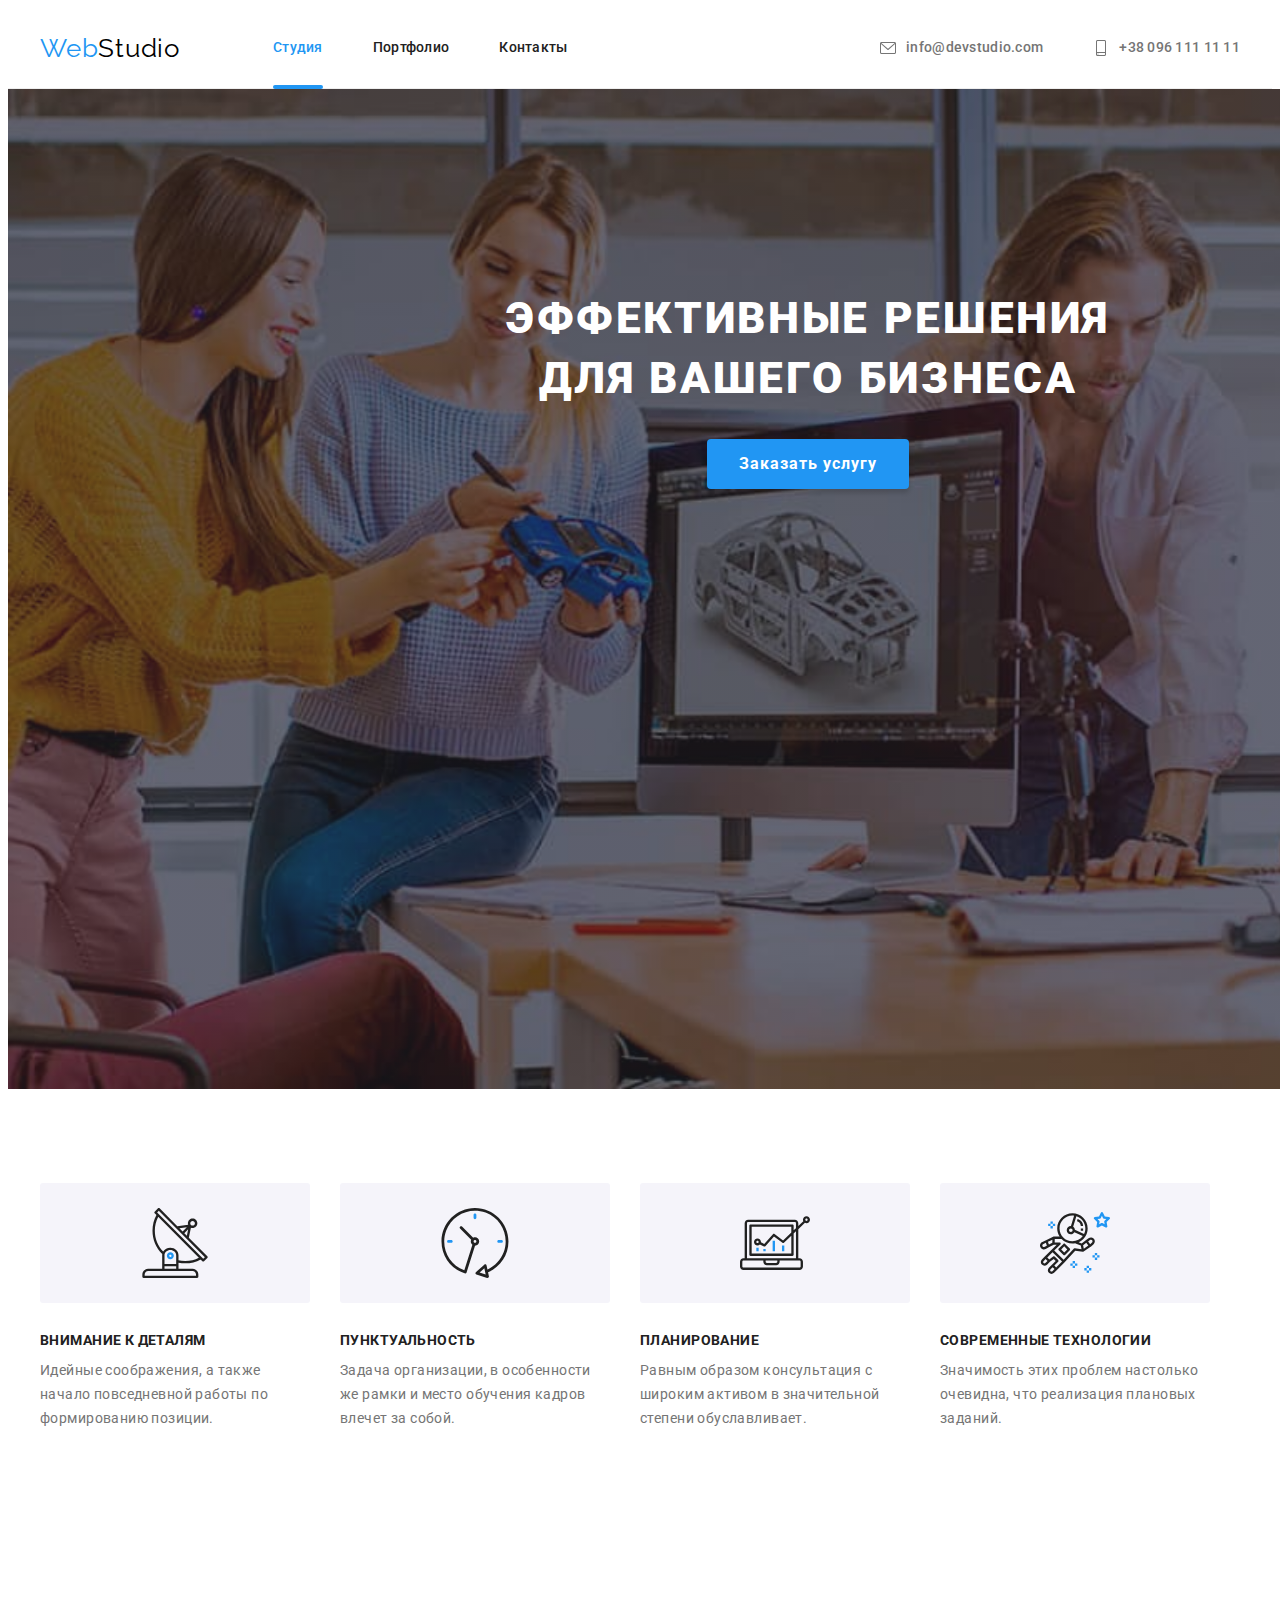
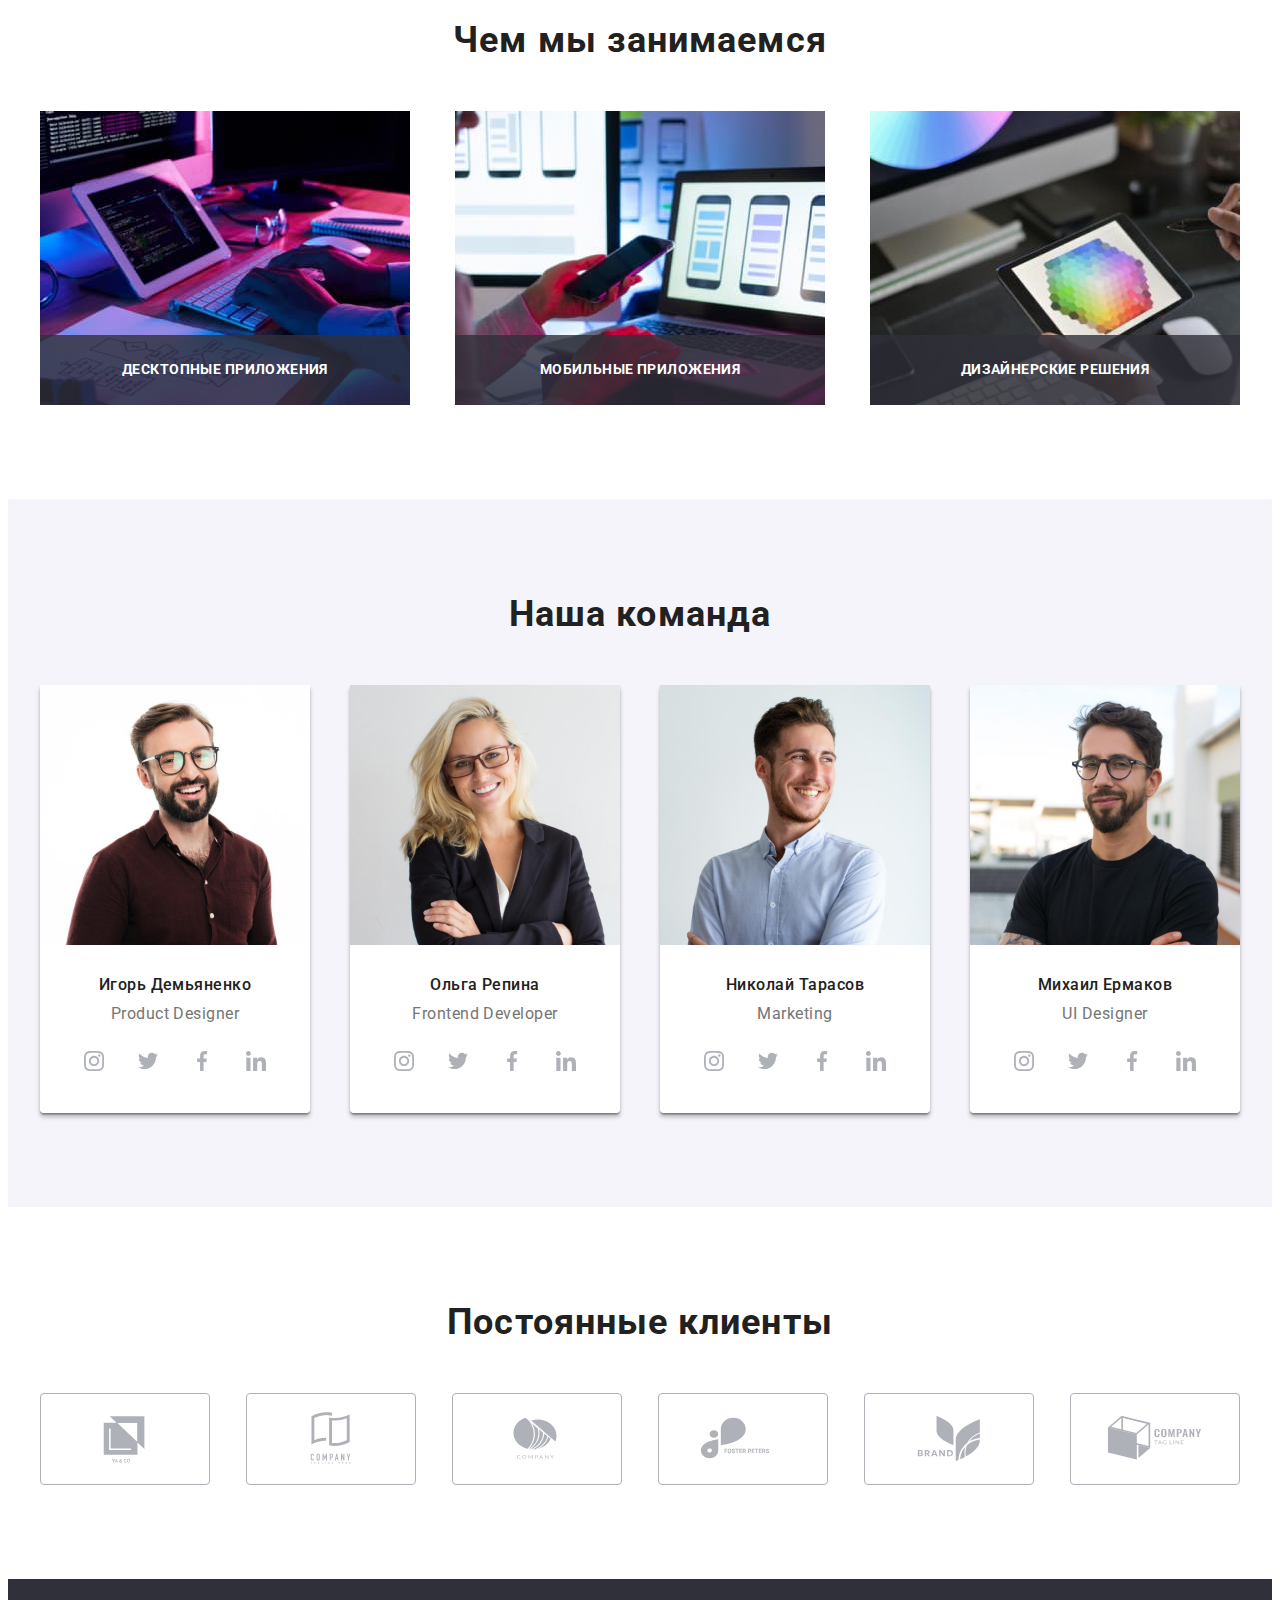
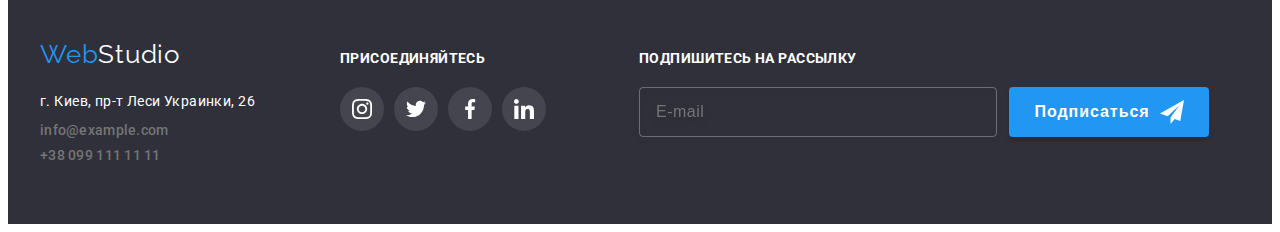
==== commit 25b0a208: "ділить scc на файли для scss" ====
--- a/index.html
+++ b/index.html
@@ -23,7 +23,7 @@
 
     <header class="header">
         <div class="container header-menu">
-            <a class="header__logo logo link" href="./index.html" lang="en"> <span class="header__logo-part">Web</span>Studio</a>
+            <a class="main-logo main-logo--black logo link" href="./index.html" lang="en"> <span class="main-logo__part">Web</span>Studio</a>
             <nav class="header-navigation">
                 <ul class="header-navigation__list list">
                     <li class="header-navigation__item"><a class="link header-navigation__link header-navigation__curent" href="./index.html">Студия</a></li>
@@ -357,7 +357,7 @@
     <footer class="footer">
         <div class="container footer-container">
             <div class="foter-content">
-                <a class="footer-logo link" href="./index.html" lang="en"><span class="finish-logo">Web</span>Studio</a>
+                <a class="main-logo main-logo--white link" href="./index.html" lang="en"><span class="main-logo__part">Web</span>Studio</a>
                 <address>
                     <ul class="footer-list list">
                         <li class="footer-item"><a class="link footer-adress"
--- a/css/main.min.css
+++ b/css/main.min.css
@@ -1 +1 @@
-.header{background-color:#fff;border-bottom:1px solid #eee}.header-contacts{display:flex;align-items:center;height:16px;fill:var(--text-color);color:var(--text-color)}.contacts__icon{fill:currentColor;margin-right:10px;height:32px}.header-menu{display:flex;align-items:center}.header__logo{display:block;font-family:"Raleway";font-size:26px;line-height:1.19;letter-spacing:.03em;color:#000;margin-right:93px}.header__logo-part{color:var(--accent-color)}.header-navigation__list{display:flex}.header-navigation__item{position:relative;display:flex}.header-navigation__item+.header-navigation__item{margin-left:50px}.header-navigation{font-weight:500;font-size:14px;line-height:1.14;letter-spacing:.02em;color:var --header-color}.header-navigation__link{display:block;font-weight:500;font-size:14px;line-height:1.14;letter-spacing:.02em;color:var(--header-color);padding-top:32px;padding-bottom:32px;text-decoration:none;transition-duration:250ms;transition-property:color;transition-timing-function:cubic-bezier(0.4, 0, 0.2, 1)}.header-navigation__curent::after{content:"";display:block;position:absolute;left:0;bottom:-1px;width:100%;height:4px;border-radius:2px;background:var(--accent-color)}.header-navigation__curent{color:var(--accent-color)}.contacts{display:flex;margin-left:auto}.contacts__number{display:flex;justify-content:left;align-items:center;font-style:normal;font-weight:500;font-size:14px;line-height:1.14;letter-spacing:.02em;color:var(--text-color);text-decoration:none;transition-duration:250ms;transition-property:color;transition-timing-function:cubic-bezier(0.4, 0, 0.2, 1)}.header-navigation__link:hover,.header-navigation__link:focus{color:var(--accent-color)}.contacts__number:hover,.contacts__number:focus{color:var(--accent-color)}.solutions{background-color:var(--background-solutions-color);text-align:center;padding-top:200px;padding-bottom:200px;width:1600px;height:600px;margin-left:auto;margin-right:auto;background-image:linear-gradient(rgba(47, 48, 58, 0.4), rgba(47, 48, 58, 0.4)),url(../images/solutions.jpg);background-repeat:no-repeat;background-position:center;background-size:cover}.main-title{font-weight:900;font-size:44px;line-height:1.36;letter-spacing:.06em;text-transform:uppercase;color:#fff;margin-bottom:30px;margin-left:auto;margin-right:auto;width:696px}.main-btn{font-family:"Roboto";font-weight:700;font-size:16px;line-height:1.88;display:inline-block;align-items:center;text-align:center;cursor:pointer;letter-spacing:.06em;color:#fff;background-color:var(--accent-color);border-radius:4px;padding:10px 32px 10px 32px;min-width:200px;box-shadow:0px 4px 4px rgba(0,0,0,.15);border:rgba(0,0,0,0)}.icon-space{display:flex;align-items:center;justify-content:center;background-color:var(--team-background-color);width:270px;height:120px;margin-bottom:30px;border-radius:3px}.section{padding-top:94px;padding-bottom:94px}.advantages-list{display:flex}.advantage-item{display:block;width:270px}.advantage-item+.advantage-item{margin-left:30px}.advantage-title{font-weight:700;font-size:14px;line-height:1.14;letter-spacing:.03em;text-transform:uppercase;color:var(--header-color);margin-bottom:10px}.advantage-text{font-size:14px;line-height:1.71;letter-spacing:.03em;color:var(--text-color)}.about-us{padding-top:0}.our-item{display:block}.about-collection{display:flex;justify-content:space-between;align-items:center}.about-title{font-weight:700;font-size:36px;line-height:1.17;text-align:center;letter-spacing:.03em;color:var(--header-color);margin-bottom:50px}.about-item{position:relative;display:flex}.about-solutions{position:absolute;display:flex;justify-content:center;align-items:center;bottom:0;right:0;width:100%;height:70px;background:rgba(47,48,58,.8);font-weight:700;font-size:14px;line-height:1.14;text-align:center;letter-spacing:.03em;text-transform:uppercase;color:var(--second-header-color)}.masters-soc-list{display:flex;justify-content:center;margin-top:16px}.masters-soc-item+.masters-soc-item{margin-left:10px}.masters-soc-link{width:44px;height:44px;border-radius:50%;display:flex;align-items:center;justify-content:center;color:#afb1b8;transition-duration:250ms;transition-property:color,background-color;transition-timing-function:cubic-bezier(0.4, 0, 0.2, 1)}.masters-soc-icon{display:flex;fill:currentColor}.masters-soc-link:hover,.masters-soc-link:focus{transition-property:color,background-color;background-color:var(--accent-color);color:#fff}.face{display:block}.list-photos{display:flex;justify-content:space-between}.team-section{background-color:var(--team-background-color)}.team-info{background-color:#fff;border-radius:0px 0px 4px 4px;padding-top:30px;padding-bottom:30px}.team-photo{box-shadow:0px 4px 4px rgba(0,0,0,.25),0px 1px 1px rgba(0,0,0,.14),0px 2px 1px rgba(0,0,0,.2);border-radius:0px 0px 4px 4px}.team-title{font-weight:700;font-size:36px;line-height:1.17;text-align:center;letter-spacing:.03em;color:var(--header-color);margin-bottom:50px}.team-name{font-weight:500;font-size:16px;line-height:1.19;text-align:center;letter-spacing:.03em;color:var(--header-color);margin-bottom:10px}.team-duty{font-size:16px;line-height:1.19;text-align:center;letter-spacing:.03em;color:var(--text-color)}.masters-soc-item+.masters-soc-item{margin-left:10px}.constant-clients{padding-top:94px}.constant-clients-list{display:flex;justify-content:space-between;align-items:center}.clients-title{display:flex}.clients-link{display:flex;width:170px;height:92px;justify-content:center;align-items:center;border:1px solid #afb1b8;box-sizing:border-box;border-radius:4px;color:#afb1b8;transition-duration:250ms;transition-property:color,border;transition-timing-function:cubic-bezier(0.4, 0, 0.2, 1)}.clients-image{fill:currentColor;height:92px}.clients-link:hover,.clients-link:focus{border-color:var(--accent-color);color:var(--accent-color)}.soc-list{display:flex;justify-content:center;margin-top:16px}.soc-list__item+.soc-list__item{margin-left:10px}.soc-list__link{width:44px;height:44px;border-radius:50%;display:flex;align-items:center;justify-content:center;color:#afb1b8;transition-duration:250ms;transition-property:color,background-color;transition-timing-function:cubic-bezier(0.4, 0, 0.2, 1)}.soc-list__icon{display:flex;fill:currentColor}.soc-list__link:hover,.soc-list__link:focus{transition-property:color,background-color;background-color:var(--accent-color);color:#fff}.face{display:block}.team-list{display:flex;justify-content:space-between}.team-section{background-color:var(--team-background-color)}.team-card{background-color:#fff;border-radius:0px 0px 4px 4px;padding-top:30px;padding-bottom:30px}.team-list__photo{box-shadow:0px 4px 4px rgba(0,0,0,.25),0px 1px 1px rgba(0,0,0,.14),0px 2px 1px rgba(0,0,0,.2);border-radius:0px 0px 4px 4px}.team-title{font-weight:700;font-size:36px;line-height:1.17;text-align:center;letter-spacing:.03em;color:var(--header-color);margin-bottom:50px}.team-card__name{font-weight:500;font-size:16px;line-height:1.19;text-align:center;letter-spacing:.03em;color:var(--header-color);margin-bottom:10px}.team-card__duty{font-size:16px;line-height:1.19;text-align:center;letter-spacing:.03em;color:var(--text-color)}.soc-list__item+.soc-list__item{margin-left:10px}.constant-clients{padding-top:94px}.constant-clients-list{display:flex;justify-content:space-between;align-items:center}.clients-title{display:flex}.clients-link{display:flex;width:170px;height:92px;justify-content:center;align-items:center;border:1px solid #afb1b8;box-sizing:border-box;border-radius:4px;color:#afb1b8;transition-duration:250ms;transition-property:color,border;transition-timing-function:cubic-bezier(0.4, 0, 0.2, 1)}.clients-image{fill:currentColor;height:92px}.clients-link:hover,.clients-link:focus{border-color:var(--accent-color);color:var(--accent-color)}.footer{background-color:var(--background-solutions-color);padding-top:60px;padding-bottom:60px}.footer-logo{display:block}.footer-container{display:flex;align-items:baseline}.footer-list{display:block}.footer-item+.footer-item{margin-top:9px}.footer-logo{font-family:"Raleway";font-style:normal;font-weight:700;font-size:26px;line-height:1.19;letter-spacing:.03em;color:var(--second-header-color);display:block;margin-bottom:20px}.finish-logo{color:var(--accent-color)}.footer-adress{font-family:"Roboto";font-style:normal;font-weight:400;font-size:14px;line-height:1.71;letter-spacing:.03em;color:var(--second-header-color)}.join-us-logo{font-weight:700;font-size:14px;line-height:1.14;letter-spacing:.03em;text-transform:uppercase;color:#fff;margin-bottom:20px}.footer-soc-list{display:flex;justify-content:left}.footer-content,.footer-soc,.footer-sub{box-sizing:content-box}.footer-soc{margin-right:93px;margin-left:85px}.footer-soc-item+.footer-soc-item{margin-left:10px}.footer-soc-link{width:44px;height:44px;border-radius:50%;display:flex;align-items:center;justify-content:center;color:#fff;background-color:rgba(255,255,255,.1);transition-duration:250ms;transition-property:background-color;transition-timing-function:cubic-bezier(0.4, 0, 0.2, 1)}.footer-soc-icon{fill:currentColor}.footer-soc-link:hover,.footer-soc-link:focus{background-color:var(--accent-color)}.subscribe-block{display:flex}.form-input-footer{font-weight:400;font-size:16px;line-height:1.25;letter-spacing:.03em;display:flex;align-items:center;width:358px;height:50px;margin-right:12px;padding-left:16px;color:rgba(255,255,255,.6);background-color:rgba(0,0,0,0);border:1px solid rgba(255,255,255,.3);box-sizing:border-box;filter:drop-shadow(0px 4px 4px rgba(0, 0, 0, 0.15));border-radius:4px}.form-input-footer:focus-within{outline:rgba(0,0,0,0)}.subscribe-btn{width:200px;height:50px;font-weight:700;font-size:16px;line-height:1.88;letter-spacing:.06em;display:flex;align-items:center;text-align:center;justify-content:center;color:#fff;background:#2196f3;box-shadow:0px 4px 4px rgba(0,0,0,.15);border-radius:4px;border:rgba(0,0,0,0);cursor:pointer}.icon-send{display:flex;margin-left:10px}.icon-space{display:flex;align-items:center;justify-content:center;background-color:var(--team-background-color);width:270px;height:120px;margin-bottom:30px;border-radius:3px}.section{padding-top:94px;padding-bottom:94px}.advantages-list{display:flex}.advantage-item{display:block;width:270px}.advantage-item+.advantage-item{margin-left:30px}.advantage-title{font-weight:700;font-size:14px;line-height:1.14;letter-spacing:.03em;text-transform:uppercase;color:var(--header-color);margin-bottom:10px}.advantage-text{font-size:14px;line-height:1.71;letter-spacing:.03em;color:var(--text-color)}.backdrop{position:fixed;width:100%;height:100%;top:0;left:0;background-color:rgba(0,0,0,.2);transition-property:opacity;transition-duration:250ms;transition-timing-function:cubic-bezier(0.4, 0, 0.2, 1)}.backdrop.is-hidden{opacity:0;pointer-events:none}.modal{position:absolute;top:50%;left:50%;transform:translate(-50%, -50%);width:528px;height:581px;background:#fff;box-shadow:0px 1px 3px rgba(0,0,0,.12),0px 1px 1px rgba(0,0,0,.14),0px 2px 1px rgba(0,0,0,.2);border-radius:4px}.modal__button{position:absolute;top:0;right:0;width:30px;height:30px;border-radius:50%;transform:translate(-8px, 8px);border:1px solid rgba(0,0,0,.1);background:#fff;display:flex;justify-content:center;align-items:center;cursor:pointer;transition-duration:250ms;transition-property:fill;transition-timing-function:cubic-bezier(0.4, 0, 0.2, 1)}.modal__button:focus,.modal__button:hover{fill:var(--accent-color)}textarea{resize:none}.form__appeal{display:flex;margin:0 0 12px 0;font-weight:700;font-size:20px;line-height:1.15;text-align:center;letter-spacing:.03em;color:var(--header-color)}.form{padding:40px}.form__field{display:flex;flex-direction:column;transition-duration:250ms;transition-property:fill;transition-timing-function:cubic-bezier(0.4, 0, 0.2, 1)}.form__field+.form__field{margin-top:12px}.form__input{margin:0;padding:12px 16px 12px 40px;border:1px solid rgba(33,33,33,.2);box-sizing:border-box;border-radius:4px;height:40px;transition-duration:250ms;transition-property:border;transition-timing-function:cubic-bezier(0.4, 0, 0.2, 1)}.form__field:focus-within{fill:var(--accent-color)}.form__input:focus-within{border:1px solid #2196f3;outline:rgba(0,0,0,0)}.form__comment{border:1px solid rgba(33,33,33,.2);box-sizing:border-box;border-radius:4px;height:120px;padding:12px 16px;transition-duration:250ms;transition-property:border;transition-timing-function:cubic-bezier(0.4, 0, 0.2, 1)}.form__comment:focus-within{border:1px solid #2196f3;outline:rgba(0,0,0,0)}.form__field{position:relative}.form__icon{position:absolute;bottom:0;left:0;display:inline-block;width:18px;height:18px;transform:translateY(-11px) translateX(12px)}.form__comment{font-weight:400;font-size:12px;line-height:14px;letter-spacing:.01em}.form__comment::placeholder{color:rgba(117,117,117,.5)}.form__field label{margin-bottom:4px;font-weight:400;font-size:12px;line-height:1.17;letter-spacing:.01em;color:var(--text-color)}.form__check{display:flex;margin-top:20px;height:24px;margin-bottom:30px;justify-content:center}.form__check-text{display:flex;align-items:center;color:#555;font-weight:400;font-size:14px;line-height:1.71px;letter-spacing:.03em;color:#757575}.form__check-text span{width:16px;height:15px;border:2px solid #303030;border-radius:2px;display:flex;margin-right:5px;align-items:center;justify-content:center;transition-duration:250ms;transition-property:border background-color;transition-timing-function:cubic-bezier(0.4, 0, 0.2, 1)}.form__check-icon{fill:#fff}.form__input-check:checked+.form__check-text span{background-color:var(--accent-color);border:1px solid var(--accent-color)}.form__accent{display:block;padding-left:3px;text-decoration:none;text-decoration-line:underline;color:var(--accent-color)}.form-btn{display:flex;justify-content:center}.btn{font-family:inherit;font-weight:500;font-size:16px;line-height:1.62;text-align:center;display:inline-block;letter-spacing:.03em;background:var(--team-background-color);cursor:pointer;color:#212121;background-color:#f5f4fa;border-radius:4px;padding:6px 22px;border:rgba(0,0,0,0);transition-duration:250ms;transition-property:color,background-color,box-shadow;transition-timing-function:cubic-bezier(0.4, 0, 0.2, 1)}.btn:hover,.btn:focus{background-color:var(--accent-color);color:#fff;box-shadow:0px 3px 1px rgba(0,0,0,.1),0px 1px 2px rgba(0,0,0,.08),0px 2px 2px rgba(0,0,0,.12)}.buttons{display:flex;justify-content:center;margin-bottom:50px}.button-item+.button-item{margin-left:8px}.photo-item{display:block}.projects-descriptions-list{display:flex;flex-wrap:wrap}.project{display:block;margin-right:30px;margin-bottom:30px;box-sizing:content-box;transition-duration:250ms;transition-property:box-shadow;transition-timing-function:cubic-bezier(0.4, 0, 0.2, 1)}.project-description-block{border-right:1px solid #eee;border-bottom:1px solid #eee;border-left:1px solid #eee;padding-top:20px;padding-left:24px;padding-bottom:20px;padding-right:24px}.project:hover{box-shadow:0px 1px 1px rgba(0,0,0,.12),0px 4px 4px rgba(0,0,0,.06),1px 4px 6px rgba(0,0,0,.16)}.project:nth-child(3n+3){margin-right:0}.project:nth-last-child(-n+3){margin-bottom:0}.projects-name{font-weight:700;font-size:18px;line-height:2;letter-spacing:.06em;color:var(--header-color)}.projects-tipe{font-size:16px;line-height:1.88;letter-spacing:.03em;color:var(--text-color);margin-top:4px}.product-thumb{position:relative;overflow-x:hidden;overflow-y:hidden}.products-cover-text{position:absolute;transition-duration:250ms;transition-property:transform;transition-timing-function:cubic-bezier(0.4, 0, 0.2, 1);display:flex;padding:63px 24px;width:100%;height:100%;font-weight:400;font-size:18px;line-height:1.56;letter-spacing:.03em;color:#fff;background:rgba(33,150,243,.9)}.project:hover .products-cover-text{transform:translateY(-100%)}.project-item:focus .products-cover-text{transform:translateY(-100%)}:root{--header-color: #212121;--text-color: #757575;--background-solutions-color: #2F303A;--footer-links-color: rgba(255, 255, 255, 0.6);--second-header-color: #FFFFFF;--accent-color: #2196F3;--team-background-color: #F5F4FA}body{font-family:"Roboto",sans-serif;background-color:#fff}html{box-sizing:border-box}p,h1,h2,h3,h4,h5,h6{margin:0}ul,ol{padding:0;margin:0}.container{width:1200px;margin:0 auto;padding-right:15px;padding-left:15px}.list{list-style:none}.link{text-decoration:none}.visually-hidden{position:absolute;white-space:nowrap;width:1px;height:1px;overflow:hidden;border:0;padding:0;clip:rect(0 0 0 0);clip-path:inset(50%);margin:-1px}/*# sourceMappingURL=main.min.css.map */+:root{--header-color: #212121;--text-color: #757575;--background-solutions-color: #2F303A;--footer-links-color: rgba(255, 255, 255, 0.6);--second-header-color: #FFFFFF;--accent-color: #2196F3;--team-background-color: #F5F4FA}body{font-family:"Roboto",sans-serif;background-color:#fff}html{box-sizing:border-box}p,h1,h2,h3,h4,h5,h6{margin:0}ul,ol{padding:0;margin:0}.container{width:1200px;margin:0 auto;padding-right:15px;padding-left:15px}.list{list-style:none}.link{text-decoration:none}.visually-hidden{position:absolute;white-space:nowrap;width:1px;height:1px;overflow:hidden;border:0;padding:0;clip:rect(0 0 0 0);clip-path:inset(50%);margin:-1px}.header{background-color:#fff;border-bottom:1px solid #eee}.header-contacts{display:flex;align-items:center;height:16px;fill:var(--text-color);color:var(--text-color)}.contacts__icon{fill:currentColor;margin-right:10px;height:32px}.header-menu{display:flex;align-items:center}.header-navigation__list{display:flex}.header-navigation__item{position:relative;display:flex}.header-navigation__item+.header-navigation__item{margin-left:50px}.header-navigation{font-weight:500;font-size:14px;line-height:1.14;letter-spacing:.02em;color:var --header-color}.header-navigation__link{display:block;font-weight:500;font-size:14px;line-height:1.14;letter-spacing:.02em;color:var(--header-color);padding-top:32px;padding-bottom:32px;text-decoration:none;transition-duration:250ms;transition-property:color;transition-timing-function:cubic-bezier(0.4, 0, 0.2, 1)}.header-navigation__curent::after{content:"";display:block;position:absolute;left:0;bottom:-1px;width:100%;height:4px;border-radius:2px;background:var(--accent-color)}.header-navigation__curent{color:var(--accent-color)}.contacts{display:flex;margin-left:auto}.header-navigation__link:hover,.header-navigation__link:focus{color:var(--accent-color)}.solutions{background-color:var(--background-solutions-color);text-align:center;padding-top:200px;padding-bottom:200px;width:1600px;height:600px;margin-left:auto;margin-right:auto;background-image:linear-gradient(rgba(47, 48, 58, 0.4), rgba(47, 48, 58, 0.4)),url(../images/solutions.jpg);background-repeat:no-repeat;background-position:center;background-size:cover}.main-title{font-weight:900;font-size:44px;line-height:1.36;letter-spacing:.06em;text-transform:uppercase;color:#fff;margin-bottom:30px;margin-left:auto;margin-right:auto;width:696px}.main-btn{font-family:"Roboto";font-weight:700;font-size:16px;line-height:1.88;display:inline-block;align-items:center;text-align:center;cursor:pointer;letter-spacing:.06em;color:#fff;background-color:var(--accent-color);border-radius:4px;padding:10px 32px 10px 32px;min-width:200px;box-shadow:0px 4px 4px rgba(0,0,0,.15);border:rgba(0,0,0,0)}.about-us{padding-top:0}.our-item{display:block}.about-collection{display:flex;justify-content:space-between;align-items:center}.about-title{font-weight:700;font-size:36px;line-height:1.17;text-align:center;letter-spacing:.03em;color:var(--header-color);margin-bottom:50px}.about-item{position:relative;display:flex}.about-solutions{position:absolute;display:flex;justify-content:center;align-items:center;bottom:0;right:0;width:100%;height:70px;background:rgba(47,48,58,.8);font-weight:700;font-size:14px;line-height:1.14;text-align:center;letter-spacing:.03em;text-transform:uppercase;color:var(--second-header-color)}.masters-soc-list{display:flex;justify-content:center;margin-top:16px}.masters-soc-item+.masters-soc-item{margin-left:10px}.masters-soc-link{width:44px;height:44px;border-radius:50%;display:flex;align-items:center;justify-content:center;color:#afb1b8;transition-duration:250ms;transition-property:color,background-color;transition-timing-function:cubic-bezier(0.4, 0, 0.2, 1)}.masters-soc-icon{display:flex;fill:currentColor}.masters-soc-link:hover,.masters-soc-link:focus{transition-property:color,background-color;background-color:var(--accent-color);color:#fff}.face{display:block}.list-photos{display:flex;justify-content:space-between}.team-section{background-color:var(--team-background-color)}.team-info{background-color:#fff;border-radius:0px 0px 4px 4px;padding-top:30px;padding-bottom:30px}.team-photo{box-shadow:0px 4px 4px rgba(0,0,0,.25),0px 1px 1px rgba(0,0,0,.14),0px 2px 1px rgba(0,0,0,.2);border-radius:0px 0px 4px 4px}.team-title{font-weight:700;font-size:36px;line-height:1.17;text-align:center;letter-spacing:.03em;color:var(--header-color);margin-bottom:50px}.team-name{font-weight:500;font-size:16px;line-height:1.19;text-align:center;letter-spacing:.03em;color:var(--header-color);margin-bottom:10px}.team-duty{font-size:16px;line-height:1.19;text-align:center;letter-spacing:.03em;color:var(--text-color)}.masters-soc-item+.masters-soc-item{margin-left:10px}.constant-clients{padding-top:94px}.constant-clients-list{display:flex;justify-content:space-between;align-items:center}.clients-title{display:flex}.clients-link{display:flex;width:170px;height:92px;justify-content:center;align-items:center;border:1px solid #afb1b8;box-sizing:border-box;border-radius:4px;color:#afb1b8;transition-duration:250ms;transition-property:color,border;transition-timing-function:cubic-bezier(0.4, 0, 0.2, 1)}.clients-image{fill:currentColor;height:92px}.clients-link:hover,.clients-link:focus{border-color:var(--accent-color);color:var(--accent-color)}.icon-space{display:flex;align-items:center;justify-content:center;background-color:var(--team-background-color);width:270px;height:120px;margin-bottom:30px;border-radius:3px}.section{padding-top:94px;padding-bottom:94px}.advantages-list{display:flex}.advantage-item{display:block;width:270px}.advantage-item+.advantage-item{margin-left:30px}.advantage-title{font-weight:700;font-size:14px;line-height:1.14;letter-spacing:.03em;text-transform:uppercase;color:var(--header-color);margin-bottom:10px}.advantage-text{font-size:14px;line-height:1.71;letter-spacing:.03em;color:var(--text-color)}.soc-list{display:flex;justify-content:center;margin-top:16px}.soc-list__item+.soc-list__item{margin-left:10px}.soc-list__link{width:44px;height:44px;border-radius:50%;display:flex;align-items:center;justify-content:center;color:#afb1b8;transition-duration:250ms;transition-property:color,background-color;transition-timing-function:cubic-bezier(0.4, 0, 0.2, 1)}.soc-list__icon{display:flex;fill:currentColor}.soc-list__link:hover,.soc-list__link:focus{transition-property:color,background-color;background-color:var(--accent-color);color:#fff}.face{display:block}.team-list{display:flex;justify-content:space-between}.team-section{background-color:var(--team-background-color)}.team-card{background-color:#fff;border-radius:0px 0px 4px 4px;padding-top:30px;padding-bottom:30px}.team-list__photo{box-shadow:0px 4px 4px rgba(0,0,0,.25),0px 1px 1px rgba(0,0,0,.14),0px 2px 1px rgba(0,0,0,.2);border-radius:0px 0px 4px 4px}.team-title{font-weight:700;font-size:36px;line-height:1.17;text-align:center;letter-spacing:.03em;color:var(--header-color);margin-bottom:50px}.team-card__name{font-weight:500;font-size:16px;line-height:1.19;text-align:center;letter-spacing:.03em;color:var(--header-color);margin-bottom:10px}.team-card__duty{font-size:16px;line-height:1.19;text-align:center;letter-spacing:.03em;color:var(--text-color)}.soc-list__item+.soc-list__item{margin-left:10px}.constant-clients{padding-top:94px}.constant-clients-list{display:flex;justify-content:space-between;align-items:center}.clients-title{display:flex}.clients-link{display:flex;width:170px;height:92px;justify-content:center;align-items:center;border:1px solid #afb1b8;box-sizing:border-box;border-radius:4px;color:#afb1b8;transition-duration:250ms;transition-property:color,border;transition-timing-function:cubic-bezier(0.4, 0, 0.2, 1)}.clients-image{fill:currentColor;height:92px}.clients-link:hover,.clients-link:focus{border-color:var(--accent-color);color:var(--accent-color)}.footer{background-color:var(--background-solutions-color);padding-top:60px;padding-bottom:60px}.footer-container{display:flex;align-items:baseline}.footer-list{display:block}.footer-item+.footer-item{margin-top:9px}.footer-adress{font-family:"Roboto";font-style:normal;font-weight:400;font-size:14px;line-height:1.71;letter-spacing:.03em;color:var(--second-header-color)}.join-us-logo{font-weight:700;font-size:14px;line-height:1.14;letter-spacing:.03em;text-transform:uppercase;color:#fff;margin-bottom:20px}.footer-soc-list{display:flex;justify-content:left}.footer-content,.footer-soc,.footer-sub{box-sizing:content-box}.footer-soc{margin-right:93px;margin-left:85px}.footer-soc-item+.footer-soc-item{margin-left:10px}.footer-soc-link{width:44px;height:44px;border-radius:50%;display:flex;align-items:center;justify-content:center;color:#fff;background-color:rgba(255,255,255,.1);transition-duration:250ms;transition-property:background-color;transition-timing-function:cubic-bezier(0.4, 0, 0.2, 1)}.footer-soc-icon{fill:currentColor}.footer-soc-link:hover,.footer-soc-link:focus{background-color:var(--accent-color)}.btn{font-family:inherit;font-weight:500;font-size:16px;line-height:1.62;text-align:center;display:inline-block;letter-spacing:.03em;background:var(--team-background-color);cursor:pointer;color:#212121;background-color:#f5f4fa;border-radius:4px;padding:6px 22px;border:rgba(0,0,0,0);transition-duration:250ms;transition-property:color,background-color,box-shadow;transition-timing-function:cubic-bezier(0.4, 0, 0.2, 1)}.btn:hover,.btn:focus{background-color:var(--accent-color);color:#fff;box-shadow:0px 3px 1px rgba(0,0,0,.1),0px 1px 2px rgba(0,0,0,.08),0px 2px 2px rgba(0,0,0,.12)}.buttons{display:flex;justify-content:center;margin-bottom:50px}.button-item+.button-item{margin-left:8px}.photo-item{display:block}.projects-descriptions-list{display:flex;flex-wrap:wrap}.project{display:block;margin-right:30px;margin-bottom:30px;box-sizing:content-box;transition-duration:250ms;transition-property:box-shadow;transition-timing-function:cubic-bezier(0.4, 0, 0.2, 1)}.project-description-block{border-right:1px solid #eee;border-bottom:1px solid #eee;border-left:1px solid #eee;padding-top:20px;padding-left:24px;padding-bottom:20px;padding-right:24px}.project:hover{box-shadow:0px 1px 1px rgba(0,0,0,.12),0px 4px 4px rgba(0,0,0,.06),1px 4px 6px rgba(0,0,0,.16)}.project:nth-child(3n+3){margin-right:0}.project:nth-last-child(-n+3){margin-bottom:0}.projects-name{font-weight:700;font-size:18px;line-height:2;letter-spacing:.06em;color:var(--header-color)}.projects-tipe{font-size:16px;line-height:1.88;letter-spacing:.03em;color:var(--text-color);margin-top:4px}.product-thumb{position:relative;overflow-x:hidden;overflow-y:hidden}.products-cover-text{position:absolute;transition-duration:250ms;transition-property:transform;transition-timing-function:cubic-bezier(0.4, 0, 0.2, 1);display:flex;padding:63px 24px;width:100%;height:100%;font-weight:400;font-size:18px;line-height:1.56;letter-spacing:.03em;color:#fff;background:rgba(33,150,243,.9)}.project:hover .products-cover-text{transform:translateY(-100%)}.project-item:focus .products-cover-text{transform:translateY(-100%)}.contacts__number{display:flex;justify-content:left;align-items:center;font-style:normal;font-weight:500;font-size:14px;line-height:1.14;letter-spacing:.02em;color:var(--text-color);text-decoration:none;transition-duration:250ms;transition-property:color;transition-timing-function:cubic-bezier(0.4, 0, 0.2, 1)}.contacts__number:hover,.contacts__number:focus{color:var(--accent-color)}.main-logo{display:block;font-family:"Raleway";font-style:normal;font-size:26px;line-height:1.19;letter-spacing:.03em}.main-logo__part{color:var(--accent-color)}.main-logo--black{color:#000;margin-right:93px}.main-logo--white{color:var(--second-header-color);margin-bottom:20px}.backdrop{position:fixed;width:100%;height:100%;top:0;left:0;background-color:rgba(0,0,0,.2);transition-property:opacity;transition-duration:250ms;transition-timing-function:cubic-bezier(0.4, 0, 0.2, 1)}.backdrop.is-hidden{opacity:0;pointer-events:none}.modal{position:absolute;top:50%;left:50%;transform:translate(-50%, -50%);width:528px;height:581px;background:#fff;box-shadow:0px 1px 3px rgba(0,0,0,.12),0px 1px 1px rgba(0,0,0,.14),0px 2px 1px rgba(0,0,0,.2);border-radius:4px}.modal__button{position:absolute;top:0;right:0;width:30px;height:30px;border-radius:50%;transform:translate(-8px, 8px);border:1px solid rgba(0,0,0,.1);background:#fff;display:flex;justify-content:center;align-items:center;cursor:pointer;transition-duration:250ms;transition-property:fill;transition-timing-function:cubic-bezier(0.4, 0, 0.2, 1)}.modal__button:focus,.modal__button:hover{fill:var(--accent-color)}textarea{resize:none}.form__appeal{display:flex;margin:0 0 12px 0;font-weight:700;font-size:20px;line-height:1.15;text-align:center;letter-spacing:.03em;color:var(--header-color)}.form{padding:40px}.form__field{display:flex;flex-direction:column;transition-duration:250ms;transition-property:fill;transition-timing-function:cubic-bezier(0.4, 0, 0.2, 1)}.form__field+.form__field{margin-top:12px}.form__input{margin:0;padding:12px 16px 12px 40px;border:1px solid rgba(33,33,33,.2);box-sizing:border-box;border-radius:4px;height:40px;transition-duration:250ms;transition-property:border;transition-timing-function:cubic-bezier(0.4, 0, 0.2, 1)}.form__field:focus-within{fill:var(--accent-color)}.form__input:focus-within{border:1px solid #2196f3;outline:rgba(0,0,0,0)}.form__comment{border:1px solid rgba(33,33,33,.2);box-sizing:border-box;border-radius:4px;height:120px;padding:12px 16px;transition-duration:250ms;transition-property:border;transition-timing-function:cubic-bezier(0.4, 0, 0.2, 1)}.form__comment:focus-within{border:1px solid #2196f3;outline:rgba(0,0,0,0)}.form__field{position:relative}.form__icon{position:absolute;bottom:0;left:0;display:inline-block;width:18px;height:18px;transform:translateY(-11px) translateX(12px)}.form__comment{font-weight:400;font-size:12px;line-height:14px;letter-spacing:.01em}.form__comment::placeholder{color:rgba(117,117,117,.5)}.form__field label{margin-bottom:4px;font-weight:400;font-size:12px;line-height:1.17;letter-spacing:.01em;color:var(--text-color)}.form__check{display:flex;margin-top:20px;height:24px;margin-bottom:30px;justify-content:center}.form__check-text{display:flex;align-items:center;color:#555;font-weight:400;font-size:14px;line-height:1.71px;letter-spacing:.03em;color:#757575}.form__check-text span{width:16px;height:15px;border:2px solid #303030;border-radius:2px;display:flex;margin-right:5px;align-items:center;justify-content:center;transition-duration:250ms;transition-property:border background-color;transition-timing-function:cubic-bezier(0.4, 0, 0.2, 1)}.form__check-icon{fill:#fff}.form__input-check:checked+.form__check-text span{background-color:var(--accent-color);border:1px solid var(--accent-color)}.form__accent{display:block;padding-left:3px;text-decoration:none;text-decoration-line:underline;color:var(--accent-color)}.form-btn{display:flex;justify-content:center}.subscribe-block{display:flex}.form-input-footer{font-weight:400;font-size:16px;line-height:1.25;letter-spacing:.03em;display:flex;align-items:center;width:358px;height:50px;margin-right:12px;padding-left:16px;color:rgba(255,255,255,.6);background-color:rgba(0,0,0,0);border:1px solid rgba(255,255,255,.3);box-sizing:border-box;filter:drop-shadow(0px 4px 4px rgba(0, 0, 0, 0.15));border-radius:4px}.form-input-footer:focus-within{outline:rgba(0,0,0,0)}.subscribe-btn{width:200px;height:50px;font-weight:700;font-size:16px;line-height:1.88;letter-spacing:.06em;display:flex;align-items:center;text-align:center;justify-content:center;color:#fff;background:#2196f3;box-shadow:0px 4px 4px rgba(0,0,0,.15);border-radius:4px;border:rgba(0,0,0,0);cursor:pointer}.icon-send{display:flex;margin-left:10px}/*# sourceMappingURL=main.min.css.map */